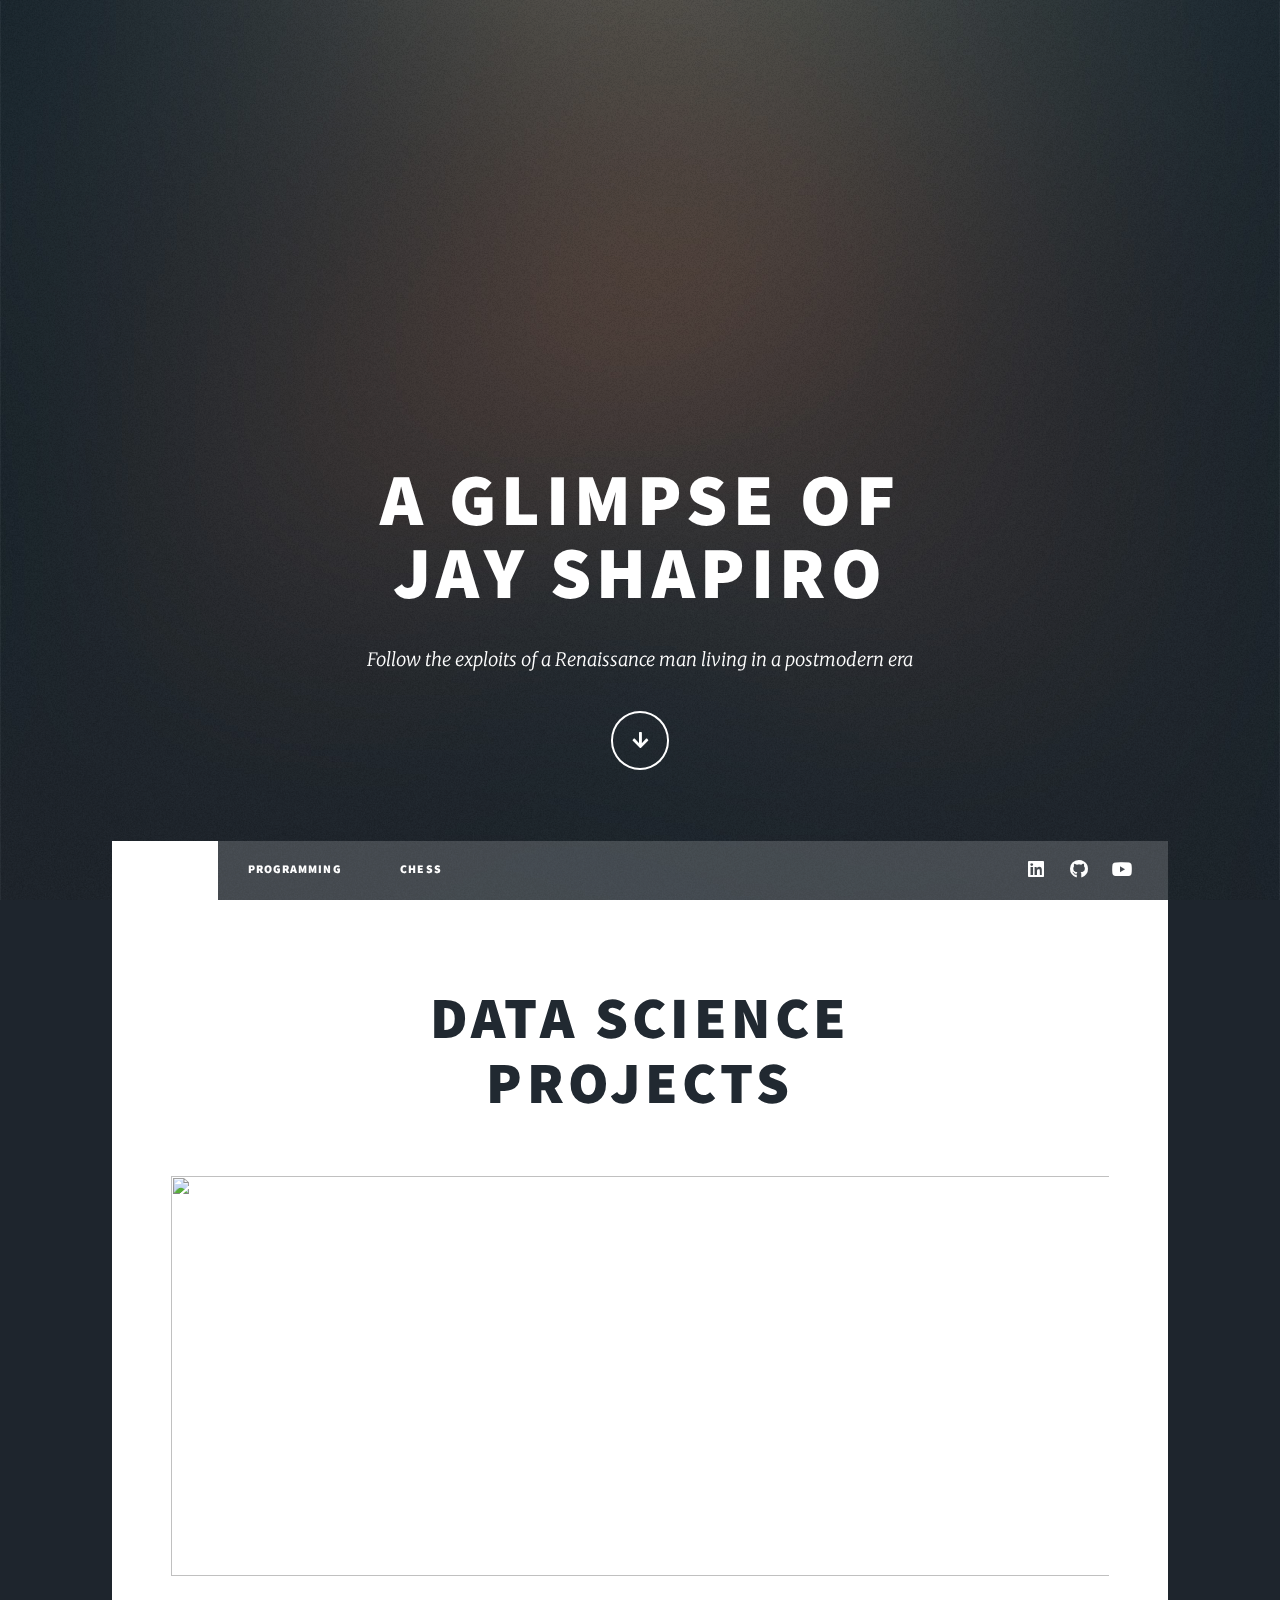
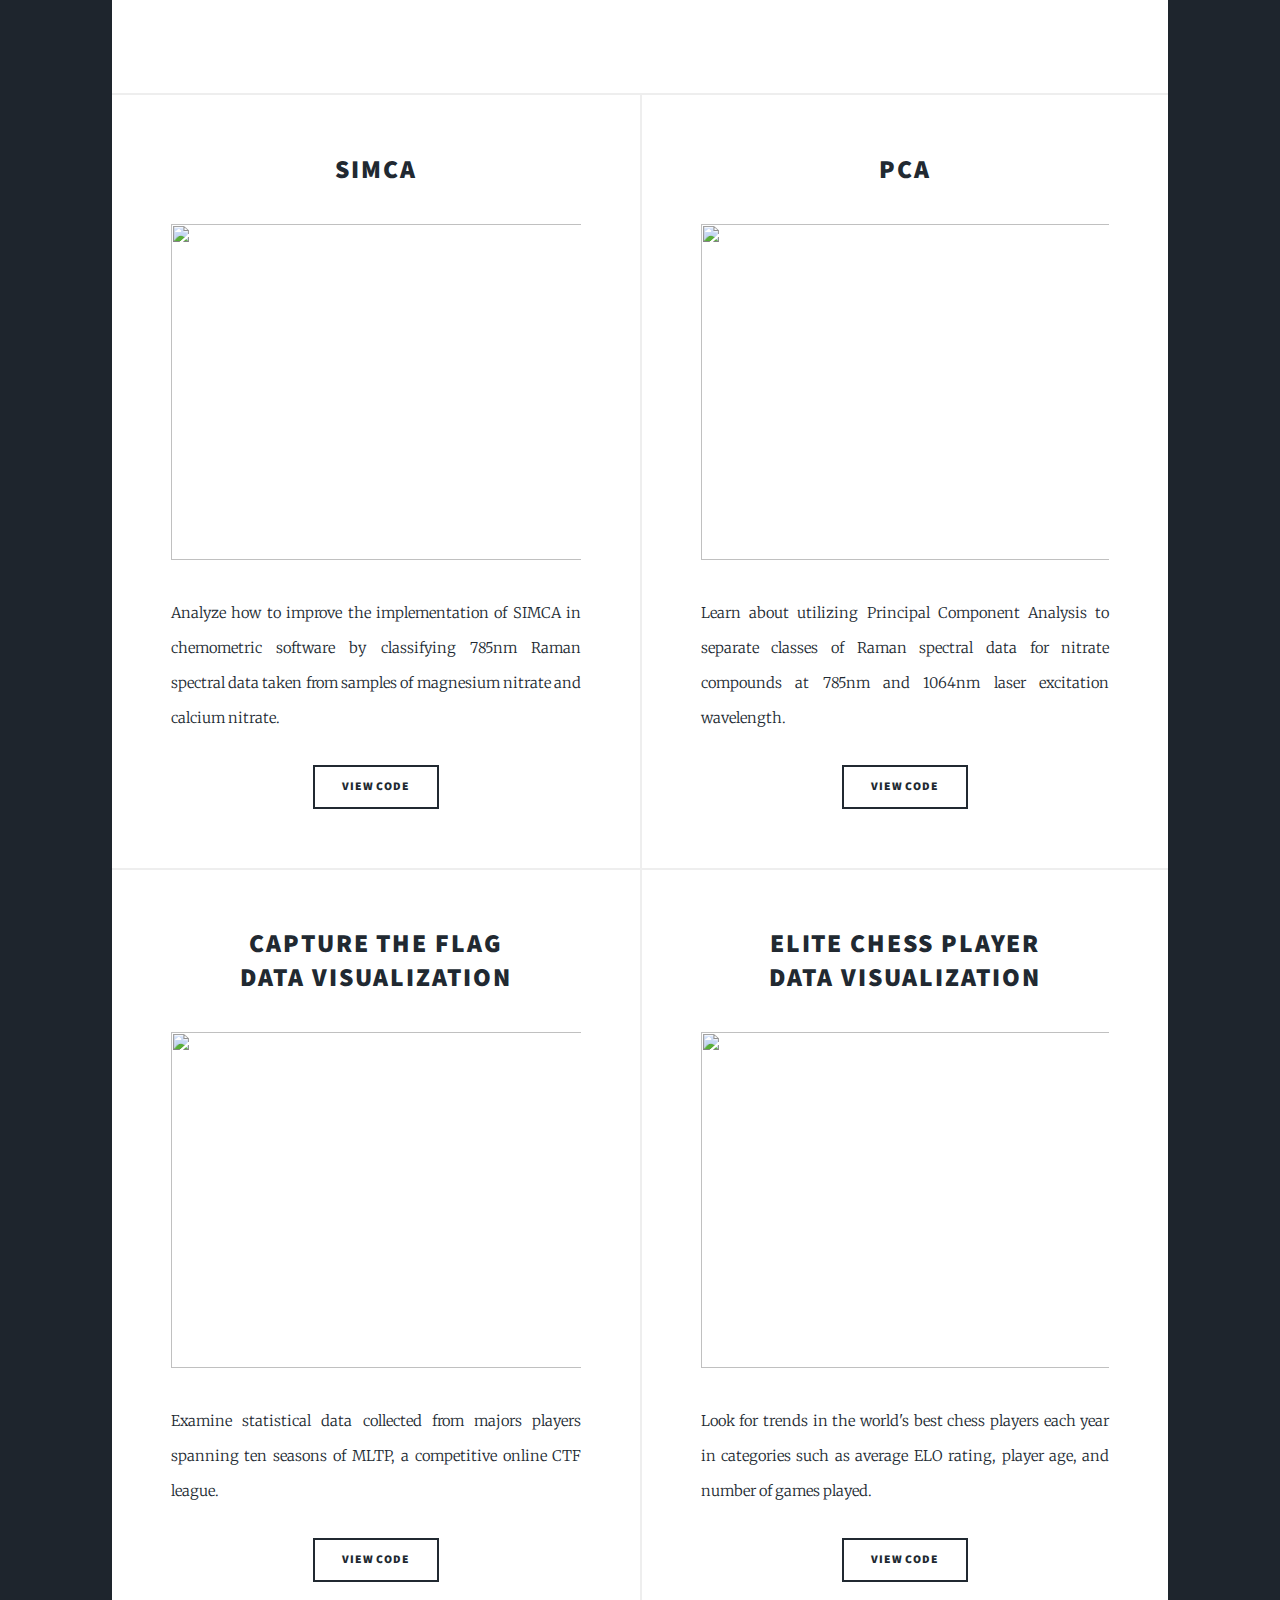
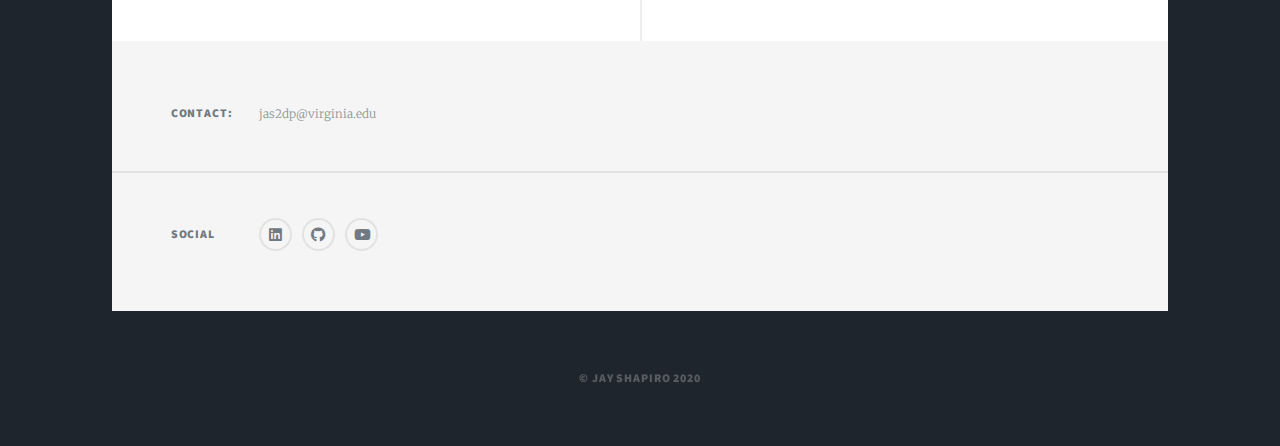
==== index.html @ 280329b9 "Add files via upload" ====
<!DOCTYPE HTML>
<html>
	<head>
		<title>Jay's Data Science</title>
		<meta charset="utf-8" />
		<meta name="viewport" content="width=device-width, initial-scale=1, user-scalable=no" />
		<link rel="stylesheet" href="assets/css/main.css" />
		<noscript><link rel="stylesheet" href="assets/css/noscript.css" /></noscript>
	</head>
	<body class="is-preload">

		<!-- Wrapper -->
			<div id="wrapper" class="fade-in">

				<!-- Intro -->
					<div id="intro">
						<h1>A Glimpse of<br />
						Jay Shapiro</h1>
						<p>Follow the exploits of a Renaissance man living in a postmodern era</p>
						<ul class="actions">
							<li><a href="#header" class="button icon solid solo fa-arrow-down scrolly">Continue</a></li>
						</ul>
					</div>

				<!-- Header -->
					<header id="header">
						<a href="https://en.wikipedia.org/wiki/Inveniam_viam" class="logo"><span>Aut viam inveniam aut faciam tibi</span></a>
					</header>

				<!-- Nav -->
					<nav id="nav">
						<ul class="links">
							<li class="active">Data Science<a href="index.html"></a></li>
							<li><a href="generic.html">Programming</a></li>
							<li><a href="elements.html">Chess</a></li>
							<!--<li><a href="#">TagPro</a></li>-->
						</ul>
						<ul class="icons">
							<li><a href="https://www.linkedin.com/in/jay-shapiro-802165107/" class="icon brands fa-linkedin"><span class="label">Twitter</span></a></li>
							<li><a href="https://github.com/OneCalledSyn" class="icon brands fa-github"><span class="label">GitHub</span></a></li>
							<li><a href="https://www.youtube.com/channel/UCR24XehZzY1zhoxZyuTIaIw/" class="icon brands fa-youtube"><span class="label">YouTube</span></a></li>
						</ul>
					</nav>

				<!-- Main -->
					<div id="main">

						<!-- Featured Post -->
							<article class="post featured">
								<header class="major">
									<h2><a>Data Science<br />
									Projects</a></h2>
								</header>
								<a class="image main"><img src="https://www.simplilearn.com/ice9/free_resources_article_thumb/Convolutional_Neural_Network_Tutorial.jpg" alt="", style="width:1300px;height:400px;"/></a>
							</article>

						<!-- Posts -->
							<section class="posts">
								<article>
									<header>
										
										<h2><a href="https://rpubs.com/OneCalledSyn/565739">SIMCA</a></h2>
									</header>
									<a href="https://rpubs.com/OneCalledSyn/565739" class="image fit"><img src="https://images.slideplayer.com/11/3246712/slides/slide_4.jpg" alt="", style="width:600px;height:336px;" /></a>
									<p>Analyze how to improve the implementation of SIMCA in chemometric software by classifying 785nm Raman spectral data taken from samples of magnesium nitrate and calcium nitrate.</p>
									<ul class="actions special">
										<li><a href="https://github.com/OneCalledSyn/SIMCA-for-Raman-Spectra/blob/master/Nitrate_SIMCA/Nitrate%20SIMCA.Rmd" class="button">View code</a></li>
									</ul>
								</article>
								<article>
									<header>
										
										<h2><a href="https://rpubs.com/OneCalledSyn/564738">PCA</a></h2>
									</header>
									<a href="https://rpubs.com/OneCalledSyn/564738" class="image fit"><img src="https://kindsonthegenius.com/blog/wp-content/uploads/2018/11/Principal-2BComponents-2BAnalysis-2BTutorial.jpg" alt="", style="width:600px;height:336px;" /></a>
									<p>Learn about utilizing Principal Component Analysis to separate classes of Raman spectral data for nitrate compounds at 785nm and 1064nm laser excitation wavelength.</p>
									<ul class="actions special">
										<li><a href="https://github.com/OneCalledSyn/Handheld-Raman-Nitrate-Investigation/blob/master/Reports/Nitrate%20Investigation%20Public.Rmd" class="button">View Code</a></li>
									</ul>
								</article>
								<article>
									<header>
										
										<h2><a href="https://rpubs.com/OneCalledSyn/569750">Capture the Flag<br />
										Data Visualization</a></h2>
									</header>
									<a href="https://rpubs.com/OneCalledSyn/569750" class="image fit"><img src="https://www.tagproleague.com/assets/img/mltp_logo_crop.png" alt="", style="width:600px;height:336px;" /></a>
									<p>Examine statistical data collected from majors players spanning ten seasons of MLTP, a competitive online CTF league.</p>
									<ul class="actions special">
										<li><a href="https://github.com/OneCalledSyn/Tagpro-Research/blob/master/Code/MLTP%20Through%20the%20Ages.Rmd" class="button">View Code</a></li>
									</ul>
								</article>
								<article>
									<header>
										
										<h2><a href="https://rpubs.com/OneCalledSyn/588876">Elite Chess Player<br />
										Data Visualization</a></h2>
									</header>
									<a href="https://rpubs.com/OneCalledSyn/588876" class="image fit"><img src="https://img2.freepng.es/20180610/irw/kisspng-43rd-chess-olympiad-fide-world-chess-championship-united-states-chess-federation-5b1daf5b86f172.1492882115286720915527.jpg" alt="", style="width:600px;height:336px;" /></a>
									<p>Look for trends in the world's best chess players each year in categories such as average ELO rating, player age, and number of games played.</p>
									<ul class="actions special">
										<li><a href="https://github.com/OneCalledSyn/FIDE-chess-ratings/blob/master/Code/Top_25_FIDE.Rmd" class="button">View Code</a></li>
									</ul>
								</article>
							</section>
					</div>

				<!-- Footer -->
					<footer id="footer">
						<section class="split contact">
							<section>
								<h3>Contact:</h3>
								<p>jas2dp@virginia.edu</p>
							</section>
							<section>
								<h3>Social</h3>
								<ul class="icons alt">
									<li><a href="https://www.linkedin.com/in/jay-shapiro-802165107/" class="icon brands alt fa-linkedin"><span class="label">Linkedin</span></a></li>
									<li><a href="http://www.github.com/OneCalledSyn" class="icon brands alt fa-github"><span class="label">GitHub</span></a></li>
									<li><a href="https://www.youtube.com/channel/UCR24XehZzY1zhoxZyuTIaIw/" class="icon brands alt fa-youtube"><span class="label">YouTube</span></a></li>
								</ul>
							</section>
						</section>
					</footer>

				<!-- Copyright -->
					<div id="copyright">
						<ul>&copy; Jay Shapiro 2020</ul>
					</div>

			</div>

		<!-- Scripts -->
			<script src="assets/js/jquery.min.js"></script>
			<script src="assets/js/jquery.scrollex.min.js"></script>
			<script src="assets/js/jquery.scrolly.min.js"></script>
			<script src="assets/js/browser.min.js"></script>
			<script src="assets/js/breakpoints.min.js"></script>
			<script src="assets/js/util.js"></script>
			<script src="assets/js/main.js"></script>

	</body>
</html>
---- assets/css/main.css ----
@import url(fontawesome-all.min.css);
@import url("https://fonts.googleapis.com/css?family=Merriweather:300,700,300italic,700italic|Source+Sans+Pro:900");

/*
	Massively by HTML5 UP
	html5up.net | @ajlkn
	Free for personal and commercial use under the CCA 3.0 license (html5up.net/license)
*/

html, body, div, span, applet, object,
iframe, h1, h2, h3, h4, h5, h6, p, blockquote,
pre, a, abbr, acronym, address, big, cite,
code, del, dfn, em, img, ins, kbd, q, s, samp,
small, strike, strong, sub, sup, tt, var, b,
u, i, center, dl, dt, dd, ol, ul, li, fieldset,
form, label, legend, table, caption, tbody,
tfoot, thead, tr, th, td, article, aside,
canvas, details, embed, figure, figcaption,
footer, header, hgroup, menu, nav, output, ruby,
section, summary, time, mark, audio, video {
	margin: 0;
	padding: 0;
	border: 0;
	font-size: 100%;
	font: inherit;
	vertical-align: baseline;}

article, aside, details, figcaption, figure,
footer, header, hgroup, menu, nav, section {
	display: block;}

body {
	line-height: 1;
}

ol, ul {
	list-style: none;
}

blockquote, q {
	quotes: none;
}

	blockquote:before, blockquote:after, q:before, q:after {
		content: '';
		content: none;
	}

table {
	border-collapse: collapse;
	border-spacing: 0;
}

body {
	-webkit-text-size-adjust: none;
}

mark {
	background-color: transparent;
	color: inherit;
}

input::-moz-focus-inner {
	border: 0;
	padding: 0;
}

input, select, textarea {
	-moz-appearance: none;
	-webkit-appearance: none;
	-ms-appearance: none;
	appearance: none;
}

/* Basic */

	@-ms-viewport {
		width: device-width;
	}

	body {
		-ms-overflow-style: scrollbar;
	}

	@media screen and (max-width: 480px) {

		html, body {
			min-width: 320px;
		}

	}

	html {
		box-sizing: border-box;
	}

	*, *:before, *:after {
		box-sizing: inherit;
	}

	body {
		background-color: #1e252d;
	}

		body.is-preload *, body.is-preload *:before, body.is-preload *:after {
			-moz-animation: none !important;
			-webkit-animation: none !important;
			-ms-animation: none !important;
			animation: none !important;
			-moz-transition: none !important;
			-webkit-transition: none !important;
			-ms-transition: none !important;
			transition: none !important;
		}

/* Type */

	html {
		font-size: 16pt;
	}

		@media screen and (max-width: 1680px) {

			html {
				font-size: 12pt;
			}

		}

		@media screen and (max-width: 1280px) {

			html {
				font-size: 11pt;
			}

		}

		@media screen and (max-width: 360px) {

			html {
				font-size: 10pt;
			}

		}

	body {
		color: #212931;
	}

	body, input, select, textarea {
		font-family: "Merriweather", Georgia, serif;
		font-weight: 300;
		font-size: 1rem;
		line-height: 2.375;
	}

	a {
		-moz-transition: color 0.2s ease-in-out, background-color 0.2s ease-in-out, border-color 0.2s ease-in-out, box-shadow 0.2s ease-in-out;
		-webkit-transition: color 0.2s ease-in-out, background-color 0.2s ease-in-out, border-color 0.2s ease-in-out, box-shadow 0.2s ease-in-out;
		-ms-transition: color 0.2s ease-in-out, background-color 0.2s ease-in-out, border-color 0.2s ease-in-out, box-shadow 0.2s ease-in-out;
		transition: color 0.2s ease-in-out, background-color 0.2s ease-in-out, border-color 0.2s ease-in-out, box-shadow 0.2s ease-in-out;
		border-bottom: dotted 1px;
		text-decoration: none;
	}

		a:hover {
			border-bottom-color: transparent;
		}

	strong, b {
		font-weight: 600;
	}

	em, i {
		font-style: italic;
	}

	p {
		text-align: justify;
		margin: 0 0 2rem 0;
	}

	h1, h2, h3, h4, h5, h6 {
		font-family: "Source Sans Pro", Helvetica, sans-serif;
		font-weight: 900;
		line-height: 1.5;
		letter-spacing: 0.075em;
		text-transform: uppercase;
		margin: 0 0 1rem 0;
	}

		h1 a, h2 a, h3 a, h4 a, h5 a, h6 a {
			border-bottom: 0;
			color: inherit;
			text-decoration: none;
		}

	h1 {
		font-size: 4rem;
		line-height: 1.1;
		margin: 0 0 2rem 0;
	}

	h2 {
		font-size: 1.75rem;
		line-height: 1.3;
		margin: 0 0 1.5rem 0;
	}

	h3 {
		font-size: 1.25rem;
		margin: 0 0 1.5rem 0;
	}

	h4 {
		font-size: 1rem;
	}

	h5 {
		font-size: 0.9rem;
	}

	h6 {
		font-size: 0.8rem;
	}

	sub {
		font-size: 0.8rem;
		position: relative;
		top: 0.5rem;
	}

	sup {
		font-size: 0.8rem;
		position: relative;
		top: -0.5rem;
	}

	blockquote {
		border-left: solid 4px;
		font-style: italic;
		margin: 0 0 2rem 0;
		padding: 0.5rem 0 0.5rem 2rem;
	}

	code {
		border: solid 2px;
		font-family: "Courier New", monospace;
		font-size: 0.9rem;
		margin: 0 0.25rem;
		padding: 0.25rem 0.65rem;
	}

	pre {
		-webkit-overflow-scrolling: touch;
		font-family: "Courier New", monospace;
		font-size: 0.9rem;
		margin: 0 0 2rem 0;
	}

		pre code {
			display: block;
			line-height: 1.75;
			padding: 1rem 1.5rem;
			overflow-x: auto;
		}

	hr {
		border: 0;
		border-bottom: solid 2px;
		margin: 3rem 0;
	}

		hr.major {
			margin: 5rem 0;
		}

	.align-left {
		text-align: left;
	}

	.align-center {
		text-align: center;
	}

	.align-right {
		text-align: right;
	}

	input, select, textarea {
		color: #212931;
	}

	a {
		color: #212931;
		border-bottom-color: rgba(33, 41, 49, 0.5);
	}

		a:hover {
			border-bottom-color: transparent;
			color: #18bfef !important;
		}

	strong, b {
		color: #212931;
	}

	h1, h2, h3, h4, h5, h6 {
		color: #212931;
	}

	blockquote {
		border-left-color: #eeeeee;
	}

	code {
		background: rgba(220, 220, 220, 0.25);
		border-color: #eeeeee;
	}

	hr {
		border-bottom-color: #eeeeee;
	}

/* Row */

	.row {
		display: flex;
		flex-wrap: wrap;
		box-sizing: border-box;
		align-items: stretch;
	}

		.row > * {
			box-sizing: border-box;
		}

		.row.gtr-uniform > * > :last-child {
			margin-bottom: 0;
		}

		.row.aln-left {
			justify-content: flex-start;
		}

		.row.aln-center {
			justify-content: center;
		}

		.row.aln-right {
			justify-content: flex-end;
		}

		.row.aln-top {
			align-items: flex-start;
		}

		.row.aln-middle {
			align-items: center;
		}

		.row.aln-bottom {
			align-items: flex-end;
		}

		.row > .imp {
			order: -1;
		}

		.row > .col-1 {
			width: 8.33333%;
		}

		.row > .off-1 {
			margin-left: 8.33333%;
		}

		.row > .col-2 {
			width: 16.66667%;
		}

		.row > .off-2 {
			margin-left: 16.66667%;
		}

		.row > .col-3 {
			width: 25%;
		}

		.row > .off-3 {
			margin-left: 25%;
		}

		.row > .col-4 {
			width: 33.33333%;
		}

		.row > .off-4 {
			margin-left: 33.33333%;
		}

		.row > .col-5 {
			width: 41.66667%;
		}

		.row > .off-5 {
			margin-left: 41.66667%;
		}

		.row > .col-6 {
			width: 50%;
		}

		.row > .off-6 {
			margin-left: 50%;
		}

		.row > .col-7 {
			width: 58.33333%;
		}

		.row > .off-7 {
			margin-left: 58.33333%;
		}

		.row > .col-8 {
			width: 66.66667%;
		}

		.row > .off-8 {
			margin-left: 66.66667%;
		}

		.row > .col-9 {
			width: 75%;
		}

		.row > .off-9 {
			margin-left: 75%;
		}

		.row > .col-10 {
			width: 83.33333%;
		}

		.row > .off-10 {
			margin-left: 83.33333%;
		}

		.row > .col-11 {
			width: 91.66667%;
		}

		.row > .off-11 {
			margin-left: 91.66667%;
		}

		.row > .col-12 {
			width: 100%;
		}

		.row > .off-12 {
			margin-left: 100%;
		}

		.row.gtr-0 {
			margin-top: 0;
			margin-left: 0rem;
		}

			.row.gtr-0 > * {
				padding: 0 0 0 0rem;
			}

			.row.gtr-0.gtr-uniform {
				margin-top: 0rem;
			}

				.row.gtr-0.gtr-uniform > * {
					padding-top: 0rem;
				}

		.row.gtr-25 {
			margin-top: 0;
			margin-left: -0.375rem;
		}

			.row.gtr-25 > * {
				padding: 0 0 0 0.375rem;
			}

			.row.gtr-25.gtr-uniform {
				margin-top: -0.375rem;
			}

				.row.gtr-25.gtr-uniform > * {
					padding-top: 0.375rem;
				}

		.row.gtr-50 {
			margin-top: 0;
			margin-left: -0.75rem;
		}

			.row.gtr-50 > * {
				padding: 0 0 0 0.75rem;
			}

			.row.gtr-50.gtr-uniform {
				margin-top: -0.75rem;
			}

				.row.gtr-50.gtr-uniform > * {
					padding-top: 0.75rem;
				}

		.row {
			margin-top: 0;
			margin-left: -1.5rem;
		}

			.row > * {
				padding: 0 0 0 1.5rem;
			}

			.row.gtr-uniform {
				margin-top: -1.5rem;
			}

				.row.gtr-uniform > * {
					padding-top: 1.5rem;
				}

		.row.gtr-150 {
			margin-top: 0;
			margin-left: -2.25rem;
		}

			.row.gtr-150 > * {
				padding: 0 0 0 2.25rem;
			}

			.row.gtr-150.gtr-uniform {
				margin-top: -2.25rem;
			}

				.row.gtr-150.gtr-uniform > * {
					padding-top: 2.25rem;
				}

		.row.gtr-200 {
			margin-top: 0;
			margin-left: -3rem;
		}

			.row.gtr-200 > * {
				padding: 0 0 0 3rem;
			}

			.row.gtr-200.gtr-uniform {
				margin-top: -3rem;
			}

				.row.gtr-200.gtr-uniform > * {
					padding-top: 3rem;
				}

		@media screen and (max-width: 1680px) {

			.row {
				display: flex;
				flex-wrap: wrap;
				box-sizing: border-box;
				align-items: stretch;
			}

				.row > * {
					box-sizing: border-box;
				}

				.row.gtr-uniform > * > :last-child {
					margin-bottom: 0;
				}

				.row.aln-left {
					justify-content: flex-start;
				}

				.row.aln-center {
					justify-content: center;
				}

				.row.aln-right {
					justify-content: flex-end;
				}

				.row.aln-top {
					align-items: flex-start;
				}

				.row.aln-middle {
					align-items: center;
				}

				.row.aln-bottom {
					align-items: flex-end;
				}

				.row > .imp-xlarge {
					order: -1;
				}

				.row > .col-1-xlarge {
					width: 8.33333%;
				}

				.row > .off-1-xlarge {
					margin-left: 8.33333%;
				}

				.row > .col-2-xlarge {
					width: 16.66667%;
				}

				.row > .off-2-xlarge {
					margin-left: 16.66667%;
				}

				.row > .col-3-xlarge {
					width: 25%;
				}

				.row > .off-3-xlarge {
					margin-left: 25%;
				}

				.row > .col-4-xlarge {
					width: 33.33333%;
				}

				.row > .off-4-xlarge {
					margin-left: 33.33333%;
				}

				.row > .col-5-xlarge {
					width: 41.66667%;
				}

				.row > .off-5-xlarge {
					margin-left: 41.66667%;
				}

				.row > .col-6-xlarge {
					width: 50%;
				}

				.row > .off-6-xlarge {
					margin-left: 50%;
				}

				.row > .col-7-xlarge {
					width: 58.33333%;
				}

				.row > .off-7-xlarge {
					margin-left: 58.33333%;
				}

				.row > .col-8-xlarge {
					width: 66.66667%;
				}

				.row > .off-8-xlarge {
					margin-left: 66.66667%;
				}

				.row > .col-9-xlarge {
					width: 75%;
				}

				.row > .off-9-xlarge {
					margin-left: 75%;
				}

				.row > .col-10-xlarge {
					width: 83.33333%;
				}

				.row > .off-10-xlarge {
					margin-left: 83.33333%;
				}

				.row > .col-11-xlarge {
					width: 91.66667%;
				}

				.row > .off-11-xlarge {
					margin-left: 91.66667%;
				}

				.row > .col-12-xlarge {
					width: 100%;
				}

				.row > .off-12-xlarge {
					margin-left: 100%;
				}

				.row.gtr-0 {
					margin-top: 0;
					margin-left: 0rem;
				}

					.row.gtr-0 > * {
						padding: 0 0 0 0rem;
					}

					.row.gtr-0.gtr-uniform {
						margin-top: 0rem;
					}

						.row.gtr-0.gtr-uniform > * {
							padding-top: 0rem;
						}

				.row.gtr-25 {
					margin-top: 0;
					margin-left: -0.375rem;
				}

					.row.gtr-25 > * {
						padding: 0 0 0 0.375rem;
					}

					.row.gtr-25.gtr-uniform {
						margin-top: -0.375rem;
					}

						.row.gtr-25.gtr-uniform > * {
							padding-top: 0.375rem;
						}

				.row.gtr-50 {
					margin-top: 0;
					margin-left: -0.75rem;
				}

					.row.gtr-50 > * {
						padding: 0 0 0 0.75rem;
					}

					.row.gtr-50.gtr-uniform {
						margin-top: -0.75rem;
					}

						.row.gtr-50.gtr-uniform > * {
							padding-top: 0.75rem;
						}

				.row {
					margin-top: 0;
					margin-left: -1.5rem;
				}

					.row > * {
						padding: 0 0 0 1.5rem;
					}

					.row.gtr-uniform {
						margin-top: -1.5rem;
					}

						.row.gtr-uniform > * {
							padding-top: 1.5rem;
						}

				.row.gtr-150 {
					margin-top: 0;
					margin-left: -2.25rem;
				}

					.row.gtr-150 > * {
						padding: 0 0 0 2.25rem;
					}

					.row.gtr-150.gtr-uniform {
						margin-top: -2.25rem;
					}

						.row.gtr-150.gtr-uniform > * {
							padding-top: 2.25rem;
						}

				.row.gtr-200 {
					margin-top: 0;
					margin-left: -3rem;
				}

					.row.gtr-200 > * {
						padding: 0 0 0 3rem;
					}

					.row.gtr-200.gtr-uniform {
						margin-top: -3rem;
					}

						.row.gtr-200.gtr-uniform > * {
							padding-top: 3rem;
						}

		}

		@media screen and (max-width: 1280px) {

			.row {
				display: flex;
				flex-wrap: wrap;
				box-sizing: border-box;
				align-items: stretch;
			}

				.row > * {
					box-sizing: border-box;
				}

				.row.gtr-uniform > * > :last-child {
					margin-bottom: 0;
				}

				.row.aln-left {
					justify-content: flex-start;
				}

				.row.aln-center {
					justify-content: center;
				}

				.row.aln-right {
					justify-content: flex-end;
				}

				.row.aln-top {
					align-items: flex-start;
				}

				.row.aln-middle {
					align-items: center;
				}

				.row.aln-bottom {
					align-items: flex-end;
				}

				.row > .imp-large {
					order: -1;
				}

				.row > .col-1-large {
					width: 8.33333%;
				}

				.row > .off-1-large {
					margin-left: 8.33333%;
				}

				.row > .col-2-large {
					width: 16.66667%;
				}

				.row > .off-2-large {
					margin-left: 16.66667%;
				}

				.row > .col-3-large {
					width: 25%;
				}

				.row > .off-3-large {
					margin-left: 25%;
				}

				.row > .col-4-large {
					width: 33.33333%;
				}

				.row > .off-4-large {
					margin-left: 33.33333%;
				}

				.row > .col-5-large {
					width: 41.66667%;
				}

				.row > .off-5-large {
					margin-left: 41.66667%;
				}

				.row > .col-6-large {
					width: 50%;
				}

				.row > .off-6-large {
					margin-left: 50%;
				}

				.row > .col-7-large {
					width: 58.33333%;
				}

				.row > .off-7-large {
					margin-left: 58.33333%;
				}

				.row > .col-8-large {
					width: 66.66667%;
				}

				.row > .off-8-large {
					margin-left: 66.66667%;
				}

				.row > .col-9-large {
					width: 75%;
				}

				.row > .off-9-large {
					margin-left: 75%;
				}

				.row > .col-10-large {
					width: 83.33333%;
				}

				.row > .off-10-large {
					margin-left: 83.33333%;
				}

				.row > .col-11-large {
					width: 91.66667%;
				}

				.row > .off-11-large {
					margin-left: 91.66667%;
				}

				.row > .col-12-large {
					width: 100%;
				}

				.row > .off-12-large {
					margin-left: 100%;
				}

				.row.gtr-0 {
					margin-top: 0;
					margin-left: 0rem;
				}

					.row.gtr-0 > * {
						padding: 0 0 0 0rem;
					}

					.row.gtr-0.gtr-uniform {
						margin-top: 0rem;
					}

						.row.gtr-0.gtr-uniform > * {
							padding-top: 0rem;
						}

				.row.gtr-25 {
					margin-top: 0;
					margin-left: -0.375rem;
				}

					.row.gtr-25 > * {
						padding: 0 0 0 0.375rem;
					}

					.row.gtr-25.gtr-uniform {
						margin-top: -0.375rem;
					}

						.row.gtr-25.gtr-uniform > * {
							padding-top: 0.375rem;
						}

				.row.gtr-50 {
					margin-top: 0;
					margin-left: -0.75rem;
				}

					.row.gtr-50 > * {
						padding: 0 0 0 0.75rem;
					}

					.row.gtr-50.gtr-uniform {
						margin-top: -0.75rem;
					}

						.row.gtr-50.gtr-uniform > * {
							padding-top: 0.75rem;
						}

				.row {
					margin-top: 0;
					margin-left: -1.5rem;
				}

					.row > * {
						padding: 0 0 0 1.5rem;
					}

					.row.gtr-uniform {
						margin-top: -1.5rem;
					}

						.row.gtr-uniform > * {
							padding-top: 1.5rem;
						}

				.row.gtr-150 {
					margin-top: 0;
					margin-left: -2.25rem;
				}

					.row.gtr-150 > * {
						padding: 0 0 0 2.25rem;
					}

					.row.gtr-150.gtr-uniform {
						margin-top: -2.25rem;
					}

						.row.gtr-150.gtr-uniform > * {
							padding-top: 2.25rem;
						}

				.row.gtr-200 {
					margin-top: 0;
					margin-left: -3rem;
				}

					.row.gtr-200 > * {
						padding: 0 0 0 3rem;
					}

					.row.gtr-200.gtr-uniform {
						margin-top: -3rem;
					}

						.row.gtr-200.gtr-uniform > * {
							padding-top: 3rem;
						}

		}

		@media screen and (max-width: 980px) {

			.row {
				display: flex;
				flex-wrap: wrap;
				box-sizing: border-box;
				align-items: stretch;
			}

				.row > * {
					box-sizing: border-box;
				}

				.row.gtr-uniform > * > :last-child {
					margin-bottom: 0;
				}

				.row.aln-left {
					justify-content: flex-start;
				}

				.row.aln-center {
					justify-content: center;
				}

				.row.aln-right {
					justify-content: flex-end;
				}

				.row.aln-top {
					align-items: flex-start;
				}

				.row.aln-middle {
					align-items: center;
				}

				.row.aln-bottom {
					align-items: flex-end;
				}

				.row > .imp-medium {
					order: -1;
				}

				.row > .col-1-medium {
					width: 8.33333%;
				}

				.row > .off-1-medium {
					margin-left: 8.33333%;
				}

				.row > .col-2-medium {
					width: 16.66667%;
				}

				.row > .off-2-medium {
					margin-left: 16.66667%;
				}

				.row > .col-3-medium {
					width: 25%;
				}

				.row > .off-3-medium {
					margin-left: 25%;
				}

				.row > .col-4-medium {
					width: 33.33333%;
				}

				.row > .off-4-medium {
					margin-left: 33.33333%;
				}

				.row > .col-5-medium {
					width: 41.66667%;
				}

				.row > .off-5-medium {
					margin-left: 41.66667%;
				}

				.row > .col-6-medium {
					width: 50%;
				}

				.row > .off-6-medium {
					margin-left: 50%;
				}

				.row > .col-7-medium {
					width: 58.33333%;
				}

				.row > .off-7-medium {
					margin-left: 58.33333%;
				}

				.row > .col-8-medium {
					width: 66.66667%;
				}

				.row > .off-8-medium {
					margin-left: 66.66667%;
				}

				.row > .col-9-medium {
					width: 75%;
				}

				.row > .off-9-medium {
					margin-left: 75%;
				}

				.row > .col-10-medium {
					width: 83.33333%;
				}

				.row > .off-10-medium {
					margin-left: 83.33333%;
				}

				.row > .col-11-medium {
					width: 91.66667%;
				}

				.row > .off-11-medium {
					margin-left: 91.66667%;
				}

				.row > .col-12-medium {
					width: 100%;
				}

				.row > .off-12-medium {
					margin-left: 100%;
				}

				.row.gtr-0 {
					margin-top: 0;
					margin-left: 0rem;
				}

					.row.gtr-0 > * {
						padding: 0 0 0 0rem;
					}

					.row.gtr-0.gtr-uniform {
						margin-top: 0rem;
					}

						.row.gtr-0.gtr-uniform > * {
							padding-top: 0rem;
						}

				.row.gtr-25 {
					margin-top: 0;
					margin-left: -0.375rem;
				}

					.row.gtr-25 > * {
						padding: 0 0 0 0.375rem;
					}

					.row.gtr-25.gtr-uniform {
						margin-top: -0.375rem;
					}

						.row.gtr-25.gtr-uniform > * {
							padding-top: 0.375rem;
						}

				.row.gtr-50 {
					margin-top: 0;
					margin-left: -0.75rem;
				}

					.row.gtr-50 > * {
						padding: 0 0 0 0.75rem;
					}

					.row.gtr-50.gtr-uniform {
						margin-top: -0.75rem;
					}

						.row.gtr-50.gtr-uniform > * {
							padding-top: 0.75rem;
						}

				.row {
					margin-top: 0;
					margin-left: -1.5rem;
				}

					.row > * {
						padding: 0 0 0 1.5rem;
					}

					.row.gtr-uniform {
						margin-top: -1.5rem;
					}

						.row.gtr-uniform > * {
							padding-top: 1.5rem;
						}

				.row.gtr-150 {
					margin-top: 0;
					margin-left: -2.25rem;
				}

					.row.gtr-150 > * {
						padding: 0 0 0 2.25rem;
					}

					.row.gtr-150.gtr-uniform {
						margin-top: -2.25rem;
					}

						.row.gtr-150.gtr-uniform > * {
							padding-top: 2.25rem;
						}

				.row.gtr-200 {
					margin-top: 0;
					margin-left: -3rem;
				}

					.row.gtr-200 > * {
						padding: 0 0 0 3rem;
					}

					.row.gtr-200.gtr-uniform {
						margin-top: -3rem;
					}

						.row.gtr-200.gtr-uniform > * {
							padding-top: 3rem;
						}

		}

		@media screen and (max-width: 736px) {

			.row {
				display: flex;
				flex-wrap: wrap;
				box-sizing: border-box;
				align-items: stretch;
			}

				.row > * {
					box-sizing: border-box;
				}

				.row.gtr-uniform > * > :last-child {
					margin-bottom: 0;
				}

				.row.aln-left {
					justify-content: flex-start;
				}

				.row.aln-center {
					justify-content: center;
				}

				.row.aln-right {
					justify-content: flex-end;
				}

				.row.aln-top {
					align-items: flex-start;
				}

				.row.aln-middle {
					align-items: center;
				}

				.row.aln-bottom {
					align-items: flex-end;
				}

				.row > .imp-small {
					order: -1;
				}

				.row > .col-1-small {
					width: 8.33333%;
				}

				.row > .off-1-small {
					margin-left: 8.33333%;
				}

				.row > .col-2-small {
					width: 16.66667%;
				}

				.row > .off-2-small {
					margin-left: 16.66667%;
				}

				.row > .col-3-small {
					width: 25%;
				}

				.row > .off-3-small {
					margin-left: 25%;
				}

				.row > .col-4-small {
					width: 33.33333%;
				}

				.row > .off-4-small {
					margin-left: 33.33333%;
				}

				.row > .col-5-small {
					width: 41.66667%;
				}

				.row > .off-5-small {
					margin-left: 41.66667%;
				}

				.row > .col-6-small {
					width: 50%;
				}

				.row > .off-6-small {
					margin-left: 50%;
				}

				.row > .col-7-small {
					width: 58.33333%;
				}

				.row > .off-7-small {
					margin-left: 58.33333%;
				}

				.row > .col-8-small {
					width: 66.66667%;
				}

				.row > .off-8-small {
					margin-left: 66.66667%;
				}

				.row > .col-9-small {
					width: 75%;
				}

				.row > .off-9-small {
					margin-left: 75%;
				}

				.row > .col-10-small {
					width: 83.33333%;
				}

				.row > .off-10-small {
					margin-left: 83.33333%;
				}

				.row > .col-11-small {
					width: 91.66667%;
				}

				.row > .off-11-small {
					margin-left: 91.66667%;
				}

				.row > .col-12-small {
					width: 100%;
				}

				.row > .off-12-small {
					margin-left: 100%;
				}

				.row.gtr-0 {
					margin-top: 0;
					margin-left: 0rem;
				}

					.row.gtr-0 > * {
						padding: 0 0 0 0rem;
					}

					.row.gtr-0.gtr-uniform {
						margin-top: 0rem;
					}

						.row.gtr-0.gtr-uniform > * {
							padding-top: 0rem;
						}

				.row.gtr-25 {
					margin-top: 0;
					margin-left: -0.375rem;
				}

					.row.gtr-25 > * {
						padding: 0 0 0 0.375rem;
					}

					.row.gtr-25.gtr-uniform {
						margin-top: -0.375rem;
					}

						.row.gtr-25.gtr-uniform > * {
							padding-top: 0.375rem;
						}

				.row.gtr-50 {
					margin-top: 0;
					margin-left: -0.75rem;
				}

					.row.gtr-50 > * {
						padding: 0 0 0 0.75rem;
					}

					.row.gtr-50.gtr-uniform {
						margin-top: -0.75rem;
					}

						.row.gtr-50.gtr-uniform > * {
							padding-top: 0.75rem;
						}

				.row {
					margin-top: 0;
					margin-left: -1.5rem;
				}

					.row > * {
						padding: 0 0 0 1.5rem;
					}

					.row.gtr-uniform {
						margin-top: -1.5rem;
					}

						.row.gtr-uniform > * {
							padding-top: 1.5rem;
						}

				.row.gtr-150 {
					margin-top: 0;
					margin-left: -2.25rem;
				}

					.row.gtr-150 > * {
						padding: 0 0 0 2.25rem;
					}

					.row.gtr-150.gtr-uniform {
						margin-top: -2.25rem;
					}

						.row.gtr-150.gtr-uniform > * {
							padding-top: 2.25rem;
						}

				.row.gtr-200 {
					margin-top: 0;
					margin-left: -3rem;
				}

					.row.gtr-200 > * {
						padding: 0 0 0 3rem;
					}

					.row.gtr-200.gtr-uniform {
						margin-top: -3rem;
					}

						.row.gtr-200.gtr-uniform > * {
							padding-top: 3rem;
						}

		}

		@media screen and (max-width: 480px) {

			.row {
				display: flex;
				flex-wrap: wrap;
				box-sizing: border-box;
				align-items: stretch;
			}

				.row > * {
					box-sizing: border-box;
				}

				.row.gtr-uniform > * > :last-child {
					margin-bottom: 0;
				}

				.row.aln-left {
					justify-content: flex-start;
				}

				.row.aln-center {
					justify-content: center;
				}

				.row.aln-right {
					justify-content: flex-end;
				}

				.row.aln-top {
					align-items: flex-start;
				}

				.row.aln-middle {
					align-items: center;
				}

				.row.aln-bottom {
					align-items: flex-end;
				}

				.row > .imp-xsmall {
					order: -1;
				}

				.row > .col-1-xsmall {
					width: 8.33333%;
				}

				.row > .off-1-xsmall {
					margin-left: 8.33333%;
				}

				.row > .col-2-xsmall {
					width: 16.66667%;
				}

				.row > .off-2-xsmall {
					margin-left: 16.66667%;
				}

				.row > .col-3-xsmall {
					width: 25%;
				}

				.row > .off-3-xsmall {
					margin-left: 25%;
				}

				.row > .col-4-xsmall {
					width: 33.33333%;
				}

				.row > .off-4-xsmall {
					margin-left: 33.33333%;
				}

				.row > .col-5-xsmall {
					width: 41.66667%;
				}

				.row > .off-5-xsmall {
					margin-left: 41.66667%;
				}

				.row > .col-6-xsmall {
					width: 50%;
				}

				.row > .off-6-xsmall {
					margin-left: 50%;
				}

				.row > .col-7-xsmall {
					width: 58.33333%;
				}

				.row > .off-7-xsmall {
					margin-left: 58.33333%;
				}

				.row > .col-8-xsmall {
					width: 66.66667%;
				}

				.row > .off-8-xsmall {
					margin-left: 66.66667%;
				}

				.row > .col-9-xsmall {
					width: 75%;
				}

				.row > .off-9-xsmall {
					margin-left: 75%;
				}

				.row > .col-10-xsmall {
					width: 83.33333%;
				}

				.row > .off-10-xsmall {
					margin-left: 83.33333%;
				}

				.row > .col-11-xsmall {
					width: 91.66667%;
				}

				.row > .off-11-xsmall {
					margin-left: 91.66667%;
				}

				.row > .col-12-xsmall {
					width: 100%;
				}

				.row > .off-12-xsmall {
					margin-left: 100%;
				}

				.row.gtr-0 {
					margin-top: 0;
					margin-left: 0rem;
				}

					.row.gtr-0 > * {
						padding: 0 0 0 0rem;
					}

					.row.gtr-0.gtr-uniform {
						margin-top: 0rem;
					}

						.row.gtr-0.gtr-uniform > * {
							padding-top: 0rem;
						}

				.row.gtr-25 {
					margin-top: 0;
					margin-left: -0.375rem;
				}

					.row.gtr-25 > * {
						padding: 0 0 0 0.375rem;
					}

					.row.gtr-25.gtr-uniform {
						margin-top: -0.375rem;
					}

						.row.gtr-25.gtr-uniform > * {
							padding-top: 0.375rem;
						}

				.row.gtr-50 {
					margin-top: 0;
					margin-left: -0.75rem;
				}

					.row.gtr-50 > * {
						padding: 0 0 0 0.75rem;
					}

					.row.gtr-50.gtr-uniform {
						margin-top: -0.75rem;
					}

						.row.gtr-50.gtr-uniform > * {
							padding-top: 0.75rem;
						}

				.row {
					margin-top: 0;
					margin-left: -1.5rem;
				}

					.row > * {
						padding: 0 0 0 1.5rem;
					}

					.row.gtr-uniform {
						margin-top: -1.5rem;
					}

						.row.gtr-uniform > * {
							padding-top: 1.5rem;
						}

				.row.gtr-150 {
					margin-top: 0;
					margin-left: -2.25rem;
				}

					.row.gtr-150 > * {
						padding: 0 0 0 2.25rem;
					}

					.row.gtr-150.gtr-uniform {
						margin-top: -2.25rem;
					}

						.row.gtr-150.gtr-uniform > * {
							padding-top: 2.25rem;
						}

				.row.gtr-200 {
					margin-top: 0;
					margin-left: -3rem;
				}

					.row.gtr-200 > * {
						padding: 0 0 0 3rem;
					}

					.row.gtr-200.gtr-uniform {
						margin-top: -3rem;
					}

						.row.gtr-200.gtr-uniform > * {
							padding-top: 3rem;
						}

		}

		@media screen and (max-width: 360px) {

			.row {
				display: flex;
				flex-wrap: wrap;
				box-sizing: border-box;
				align-items: stretch;
			}

				.row > * {
					box-sizing: border-box;
				}

				.row.gtr-uniform > * > :last-child {
					margin-bottom: 0;
				}

				.row.aln-left {
					justify-content: flex-start;
				}

				.row.aln-center {
					justify-content: center;
				}

				.row.aln-right {
					justify-content: flex-end;
				}

				.row.aln-top {
					align-items: flex-start;
				}

				.row.aln-middle {
					align-items: center;
				}

				.row.aln-bottom {
					align-items: flex-end;
				}

				.row > .imp-xxsmall {
					order: -1;
				}

				.row > .col-1-xxsmall {
					width: 8.33333%;
				}

				.row > .off-1-xxsmall {
					margin-left: 8.33333%;
				}

				.row > .col-2-xxsmall {
					width: 16.66667%;
				}

				.row > .off-2-xxsmall {
					margin-left: 16.66667%;
				}

				.row > .col-3-xxsmall {
					width: 25%;
				}

				.row > .off-3-xxsmall {
					margin-left: 25%;
				}

				.row > .col-4-xxsmall {
					width: 33.33333%;
				}

				.row > .off-4-xxsmall {
					margin-left: 33.33333%;
				}

				.row > .col-5-xxsmall {
					width: 41.66667%;
				}

				.row > .off-5-xxsmall {
					margin-left: 41.66667%;
				}

				.row > .col-6-xxsmall {
					width: 50%;
				}

				.row > .off-6-xxsmall {
					margin-left: 50%;
				}

				.row > .col-7-xxsmall {
					width: 58.33333%;
				}

				.row > .off-7-xxsmall {
					margin-left: 58.33333%;
				}

				.row > .col-8-xxsmall {
					width: 66.66667%;
				}

				.row > .off-8-xxsmall {
					margin-left: 66.66667%;
				}

				.row > .col-9-xxsmall {
					width: 75%;
				}

				.row > .off-9-xxsmall {
					margin-left: 75%;
				}

				.row > .col-10-xxsmall {
					width: 83.33333%;
				}

				.row > .off-10-xxsmall {
					margin-left: 83.33333%;
				}

				.row > .col-11-xxsmall {
					width: 91.66667%;
				}

				.row > .off-11-xxsmall {
					margin-left: 91.66667%;
				}

				.row > .col-12-xxsmall {
					width: 100%;
				}

				.row > .off-12-xxsmall {
					margin-left: 100%;
				}

				.row.gtr-0 {
					margin-top: 0;
					margin-left: 0rem;
				}

					.row.gtr-0 > * {
						padding: 0 0 0 0rem;
					}

					.row.gtr-0.gtr-uniform {
						margin-top: 0rem;
					}

						.row.gtr-0.gtr-uniform > * {
							padding-top: 0rem;
						}

				.row.gtr-25 {
					margin-top: 0;
					margin-left: -0.375rem;
				}

					.row.gtr-25 > * {
						padding: 0 0 0 0.375rem;
					}

					.row.gtr-25.gtr-uniform {
						margin-top: -0.375rem;
					}

						.row.gtr-25.gtr-uniform > * {
							padding-top: 0.375rem;
						}

				.row.gtr-50 {
					margin-top: 0;
					margin-left: -0.75rem;
				}

					.row.gtr-50 > * {
						padding: 0 0 0 0.75rem;
					}

					.row.gtr-50.gtr-uniform {
						margin-top: -0.75rem;
					}

						.row.gtr-50.gtr-uniform > * {
							padding-top: 0.75rem;
						}

				.row {
					margin-top: 0;
					margin-left: -1.5rem;
				}

					.row > * {
						padding: 0 0 0 1.5rem;
					}

					.row.gtr-uniform {
						margin-top: -1.5rem;
					}

						.row.gtr-uniform > * {
							padding-top: 1.5rem;
						}

				.row.gtr-150 {
					margin-top: 0;
					margin-left: -2.25rem;
				}

					.row.gtr-150 > * {
						padding: 0 0 0 2.25rem;
					}

					.row.gtr-150.gtr-uniform {
						margin-top: -2.25rem;
					}

						.row.gtr-150.gtr-uniform > * {
							padding-top: 2.25rem;
						}

				.row.gtr-200 {
					margin-top: 0;
					margin-left: -3rem;
				}

					.row.gtr-200 > * {
						padding: 0 0 0 3rem;
					}

					.row.gtr-200.gtr-uniform {
						margin-top: -3rem;
					}

						.row.gtr-200.gtr-uniform > * {
							padding-top: 3rem;
						}

		}

/* Box */

	.box {
		border: solid 2px;
		margin-bottom: 2rem;
		padding: 1.5rem;
	}

		.box > :last-child,
		.box > :last-child > :last-child,
		.box > :last-child > :last-child > :last-child {
			margin-bottom: 0;
		}

		.box.alt {
			border: 0;
			border-radius: 0;
			padding: 0;
		}

	.box {
		border-color: #eeeeee;
	}

/* Button */

	input[type="submit"],
	input[type="reset"],
	input[type="button"],
	button,
	.button {
		-moz-appearance: none;
		-webkit-appearance: none;
		-ms-appearance: none;
		appearance: none;
		-moz-transition: background-color 0.2s ease-in-out, box-shadow 0.2s ease-in-out, color 0.2s ease-in-out;
		-webkit-transition: background-color 0.2s ease-in-out, box-shadow 0.2s ease-in-out, color 0.2s ease-in-out;
		-ms-transition: background-color 0.2s ease-in-out, box-shadow 0.2s ease-in-out, color 0.2s ease-in-out;
		transition: background-color 0.2s ease-in-out, box-shadow 0.2s ease-in-out, color 0.2s ease-in-out;
		border: 0;
		border-radius: 0;
		cursor: pointer;
		display: inline-block;
		font-family: "Source Sans Pro", Helvetica, sans-serif;
		font-size: 0.8rem;
		font-weight: 900;
		letter-spacing: 0.075em;
		height: 3rem;
		line-height: 3rem;
		padding: 0 2rem;
		text-align: center;
		text-decoration: none;
		text-transform: uppercase;
		white-space: nowrap;
	}

		input[type="submit"].icon:before,
		input[type="reset"].icon:before,
		input[type="button"].icon:before,
		button.icon:before,
		.button.icon:before {
			margin-right: 0.5rem;
		}

		input[type="submit"].icon.solo,
		input[type="reset"].icon.solo,
		input[type="button"].icon.solo,
		button.icon.solo,
		.button.icon.solo {
			position: relative;
			width: 4rem;
			height: 4rem;
			line-height: 4rem;
			border-radius: 4rem;
			text-indent: 4rem;
			overflow: hidden;
			padding: 0;
			white-space: nowrap;
		}

			input[type="submit"].icon.solo:before,
			input[type="reset"].icon.solo:before,
			input[type="button"].icon.solo:before,
			button.icon.solo:before,
			.button.icon.solo:before {
				position: absolute;
				display: block;
				top: 0;
				left: 0;
				width: inherit;
				height: inherit;
				line-height: inherit;
				font-size: 1.25rem;
				margin-right: 0;
				text-align: center;
				text-indent: 0;
			}

		input[type="submit"].fit,
		input[type="reset"].fit,
		input[type="button"].fit,
		button.fit,
		.button.fit {
			width: 100%;
		}

		input[type="submit"].small,
		input[type="reset"].small,
		input[type="button"].small,
		button.small,
		.button.small {
			font-size: 0.7rem;
			height: 2.5rem;
			line-height: 2.5rem;
			padding: 0 1.5rem;
		}

		input[type="submit"].large,
		input[type="reset"].large,
		input[type="button"].large,
		button.large,
		.button.large {
			font-size: 0.9rem;
			height: 3.5rem;
			line-height: 3.5rem;
			padding: 0 2.75rem;
		}

		@media screen and (max-width: 980px) {

			input[type="submit"],
			input[type="reset"],
			input[type="button"],
			button,
			.button {
				font-size: 0.9rem;
				height: 3.25rem;
				line-height: 3.25rem;
			}

				input[type="submit"].large,
				input[type="reset"].large,
				input[type="button"].large,
				button.large,
				.button.large {
					font-size: 1rem;
					height: 3.75rem;
					line-height: 3.75rem;
				}

		}

		input[type="submit"].disabled, input[type="submit"]:disabled,
		input[type="reset"].disabled,
		input[type="reset"]:disabled,
		input[type="button"].disabled,
		input[type="button"]:disabled,
		button.disabled,
		button:disabled,
		.button.disabled,
		.button:disabled {
			pointer-events: none;
			opacity: 0.25;
		}

	input[type="submit"],
	input[type="reset"],
	input[type="button"],
	button,
	.button {
		background-color: transparent;
		box-shadow: inset 0 0 0 2px #212931;
		color: #212931 !important;
	}

		input[type="submit"]:hover,
		input[type="reset"]:hover,
		input[type="button"]:hover,
		button:hover,
		.button:hover {
			box-shadow: inset 0 0 0 2px #18bfef;
			color: #18bfef !important;
		}

		input[type="submit"].primary,
		input[type="reset"].primary,
		input[type="button"].primary,
		button.primary,
		.button.primary {
			background-color: #212931;
			box-shadow: none;
			color: #ffffff !important;
		}

			input[type="submit"].primary:hover,
			input[type="reset"].primary:hover,
			input[type="button"].primary:hover,
			button.primary:hover,
			.button.primary:hover {
				background-color: #18bfef;
			}

/* Form */

	form {
		margin: 0 0 2rem 0;
	}

		form > :last-child {
			margin-bottom: 0;
		}

		form > .fields {
			display: -moz-flex;
			display: -webkit-flex;
			display: -ms-flex;
			display: flex;
			-moz-flex-wrap: wrap;
			-webkit-flex-wrap: wrap;
			-ms-flex-wrap: wrap;
			flex-wrap: wrap;
			width: calc(100% + 3rem);
			margin: -1.5rem 0 2rem -1.5rem;
		}

			form > .fields > .field {
				-moz-flex-grow: 0;
				-webkit-flex-grow: 0;
				-ms-flex-grow: 0;
				flex-grow: 0;
				-moz-flex-shrink: 0;
				-webkit-flex-shrink: 0;
				-ms-flex-shrink: 0;
				flex-shrink: 0;
				padding: 1.5rem 0 0 1.5rem;
				width: calc(100% - 1.5rem);
			}

				form > .fields > .field.half {
					width: calc(50% - 0.75rem);
				}

				form > .fields > .field.third {
					width: calc(100%/3 - 0.5rem);
				}

				form > .fields > .field.quarter {
					width: calc(25% - 0.375rem);
				}

		@media screen and (max-width: 480px) {

			form > .fields {
				width: calc(100% + 3rem);
				margin: -1.5rem 0 2rem -1.5rem;
			}

				form > .fields > .field {
					padding: 1.5rem 0 0 1.5rem;
					width: calc(100% - 1.5rem);
				}

					form > .fields > .field.half {
						width: calc(100% - 1.5rem);
					}

					form > .fields > .field.third {
						width: calc(100% - 1.5rem);
					}

					form > .fields > .field.quarter {
						width: calc(100% - 1.5rem);
					}

		}

	label {
		display: block;
		font-family: "Source Sans Pro", Helvetica, sans-serif;
		font-weight: 900;
		line-height: 1.5;
		letter-spacing: 0.075em;
		font-size: 0.8rem;
		text-transform: uppercase;
		margin: 0 0 0.75rem 0;
	}

		@media screen and (max-width: 980px) {

			label {
				font-size: 0.9rem;
			}

		}

	input[type="text"],
	input[type="password"],
	input[type="email"],
	select,
	textarea {
		-moz-appearance: none;
		-webkit-appearance: none;
		-ms-appearance: none;
		appearance: none;
		background: transparent;
		border-radius: 0;
		border: solid 2px;
		color: inherit;
		display: block;
		outline: 0;
		padding: 0 1rem;
		text-decoration: none;
		width: 100%;
	}

		input[type="text"]:invalid,
		input[type="password"]:invalid,
		input[type="email"]:invalid,
		select:invalid,
		textarea:invalid {
			box-shadow: none;
		}

	select {
		background-size: 1.25rem;
		background-repeat: no-repeat;
		background-position: calc(100% - 1rem) center;
		height: 3rem;
		padding-right: 3rem;
		text-overflow: ellipsis;
	}

		select:focus::-ms-value {
			background-color: transparent;
		}

		select::-ms-expand {
			display: none;
		}

	input[type="text"],
	input[type="password"],
	input[type="email"],
	select {
		height: 3rem;
	}

	textarea {
		padding: 0.75rem 1rem;
	}

	input[type="checkbox"],
	input[type="radio"] {
		-moz-appearance: none;
		-webkit-appearance: none;
		-ms-appearance: none;
		appearance: none;
		display: block;
		float: left;
		margin-right: -2rem;
		opacity: 0;
		width: 1rem;
		z-index: -1;
	}

		input[type="checkbox"] + label,
		input[type="radio"] + label {
			text-decoration: none;
			cursor: pointer;
			display: inline-block;
			font-size: 1rem;
			letter-spacing: 0;
			font-family: "Merriweather", Georgia, serif;
			text-transform: none;
			font-weight: 300;
			padding-left: 2.8rem;
			padding-right: 1rem;
			position: relative;
		}

			input[type="checkbox"] + label:before,
			input[type="radio"] + label:before {
				-moz-osx-font-smoothing: grayscale;
				-webkit-font-smoothing: antialiased;
				display: inline-block;
				font-style: normal;
				font-variant: normal;
				text-rendering: auto;
				line-height: 1;
				text-transform: none !important;
				font-family: 'Font Awesome 5 Free';
				font-weight: 900;
			}

			input[type="checkbox"] + label:before,
			input[type="radio"] + label:before {
				border-radius: 0;
				border: solid 2px;
				content: '';
				display: inline-block;
				font-size: 0.8rem;
				height: 1.8rem;
				left: 0;
				line-height: 1.65rem;
				position: absolute;
				text-align: center;
				top: -0.125rem;
				width: 1.8rem;
			}

		input[type="checkbox"]:checked + label:before,
		input[type="radio"]:checked + label:before {
			content: '\f00c';
		}

	input[type="checkbox"] + label:before {
		border-radius: 0;
	}

	input[type="radio"] + label:before {
		border-radius: 100%;
	}

	::-webkit-input-placeholder {
		opacity: 1.0;
	}

	:-moz-placeholder {
		opacity: 1.0;
	}

	::-moz-placeholder {
		opacity: 1.0;
	}

	:-ms-input-placeholder {
		opacity: 1.0;
	}

	label {
		color: #212931;
	}

	input[type="text"],
	input[type="password"],
	input[type="email"],
	select,
	textarea {
		border-color: #eeeeee;
	}

		input[type="text"]:focus,
		input[type="password"]:focus,
		input[type="email"]:focus,
		select:focus,
		textarea:focus {
			border-color: #18bfef;
		}

	select {
		background-image: url("data:image/svg+xml;charset=utf8,%3Csvg xmlns='http://www.w3.org/2000/svg' width='40' height='40' preserveAspectRatio='none' viewBox='0 0 40 40'%3E%3Cpath d='M9.4,12.3l10.4,10.4l10.4-10.4c0.2-0.2,0.5-0.4,0.9-0.4c0.3,0,0.6,0.1,0.9,0.4l3.3,3.3c0.2,0.2,0.4,0.5,0.4,0.9 c0,0.4-0.1,0.6-0.4,0.9L20.7,31.9c-0.2,0.2-0.5,0.4-0.9,0.4c-0.3,0-0.6-0.1-0.9-0.4L4.3,17.3c-0.2-0.2-0.4-0.5-0.4-0.9 c0-0.4,0.1-0.6,0.4-0.9l3.3-3.3c0.2-0.2,0.5-0.4,0.9-0.4S9.1,12.1,9.4,12.3z' fill='%23eeeeee' /%3E%3C/svg%3E");
	}

		select option {
			background-color: #ffffff;
			color: #212931;
		}

	.select-wrapper:before {
		color: #eeeeee;
	}

	input[type="checkbox"] + label,
	input[type="radio"] + label {
		color: #212931;
	}

		input[type="checkbox"] + label:before,
		input[type="radio"] + label:before {
			border-color: #eeeeee;
		}

	input[type="checkbox"]:checked + label:before,
	input[type="radio"]:checked + label:before {
		background-color: #212931;
		border-color: #212931;
		color: #ffffff;
	}

	input[type="checkbox"]:focus + label:before,
	input[type="radio"]:focus + label:before {
		border-color: #18bfef;
	}

	::-webkit-input-placeholder {
		color: #909498 !important;
	}

	:-moz-placeholder {
		color: #909498 !important;
	}

	::-moz-placeholder {
		color: #909498 !important;
	}

	:-ms-input-placeholder {
		color: #909498 !important;
	}

	.formerize-placeholder {
		color: #909498 !important;
	}

/* Icon */

	.icon {
		text-decoration: none;
		border-bottom: none;
		position: relative;
	}

		.icon:before {
			-moz-osx-font-smoothing: grayscale;
			-webkit-font-smoothing: antialiased;
			display: inline-block;
			font-style: normal;
			font-variant: normal;
			text-rendering: auto;
			line-height: 1;
			text-transform: none !important;
			font-family: 'Font Awesome 5 Free';
			font-weight: 400;
		}

		.icon > .label {
			display: none;
		}

		.icon:before {
			line-height: inherit;
		}

		.icon.solid:before {
			font-weight: 900;
		}

		.icon.brands:before {
			font-family: 'Font Awesome 5 Brands';
		}

/* Image */

	.image {
		border: 0;
		display: inline-block;
		position: relative;
	}

		.image img {
			display: block;
		}

		.image.left, .image.right {
			max-width: 40%;
		}

			.image.left img, .image.right img {
				width: 100%;
			}

		.image.left {
			float: left;
			margin: 0 2rem 2rem 0;
			top: 0.75rem;
		}

		.image.right {
			float: right;
			margin: 0 0 2rem 2rem;
			top: 0.75rem;
		}

		.image.fit {
			display: block;
			margin: 2.5rem 0;
			width: 100%;
		}

			.image.fit:first-child {
				margin-top: 0;
			}

			.image.fit img {
				width: 100%;
			}

		.image.main {
			display: block;
			margin: 4rem 0;
			width: 100%;
		}

			.image.main:first-child {
				margin-top: 0;
			}

			.image.main img {
				width: 100%;
			}

		@media screen and (max-width: 736px) {

			.image.fit {
				margin: 2rem 0;
			}

			.image.main {
				margin: 2rem 0;
			}

		}

	a.image {
		overflow: hidden;
	}

		a.image img {
			-moz-transition: -moz-transform 0.2s ease-out;
			-webkit-transition: -webkit-transform 0.2s ease-out;
			-ms-transition: -ms-transform 0.2s ease-out;
			transition: transform 0.2s ease-out;
		}

		a.image:hover img {
			-moz-transform: scale(1.05);
			-webkit-transform: scale(1.05);
			-ms-transform: scale(1.05);
			transform: scale(1.05);
		}

/* Actions */

	ul.actions {
		display: -moz-flex;
		display: -webkit-flex;
		display: -ms-flex;
		display: flex;
		cursor: default;
		list-style: none;
		margin-left: -1rem;
		padding-left: 0;
	}

		ul.actions li {
			padding: 0 0 0 1rem;
			vertical-align: middle;
		}

		ul.actions.special {
			-moz-justify-content: center;
			-webkit-justify-content: center;
			-ms-justify-content: center;
			justify-content: center;
			width: 100%;
			margin-left: 0;
		}

			ul.actions.special li:first-child {
				padding-left: 0;
			}

		ul.actions.stacked {
			-moz-flex-direction: column;
			-webkit-flex-direction: column;
			-ms-flex-direction: column;
			flex-direction: column;
			margin-left: 0;
		}

			ul.actions.stacked li {
				padding: 1.3rem 0 0 0;
			}

				ul.actions.stacked li:first-child {
					padding-top: 0;
				}

		ul.actions.fit {
			width: calc(100% + 1rem);
		}

			ul.actions.fit li {
				-moz-flex-grow: 1;
				-webkit-flex-grow: 1;
				-ms-flex-grow: 1;
				flex-grow: 1;
				-moz-flex-shrink: 1;
				-webkit-flex-shrink: 1;
				-ms-flex-shrink: 1;
				flex-shrink: 1;
				width: 100%;
			}

				ul.actions.fit li > * {
					width: 100%;
				}

			ul.actions.fit.stacked {
				width: 100%;
			}

		@media screen and (max-width: 480px) {

			ul.actions:not(.fixed) {
				-moz-flex-direction: column;
				-webkit-flex-direction: column;
				-ms-flex-direction: column;
				flex-direction: column;
				margin-left: 0;
				width: 100% !important;
			}

				ul.actions:not(.fixed) li {
					-moz-flex-grow: 1;
					-webkit-flex-grow: 1;
					-ms-flex-grow: 1;
					flex-grow: 1;
					-moz-flex-shrink: 1;
					-webkit-flex-shrink: 1;
					-ms-flex-shrink: 1;
					flex-shrink: 1;
					padding: 1rem 0 0 0;
					text-align: center;
					width: 100%;
				}

					ul.actions:not(.fixed) li > * {
						width: 100%;
					}

					ul.actions:not(.fixed) li:first-child {
						padding-top: 0;
					}

					ul.actions:not(.fixed) li input[type="submit"],
					ul.actions:not(.fixed) li input[type="reset"],
					ul.actions:not(.fixed) li input[type="button"],
					ul.actions:not(.fixed) li button,
					ul.actions:not(.fixed) li .button {
						width: 100%;
					}

						ul.actions:not(.fixed) li input[type="submit"].icon:before,
						ul.actions:not(.fixed) li input[type="reset"].icon:before,
						ul.actions:not(.fixed) li input[type="button"].icon:before,
						ul.actions:not(.fixed) li button.icon:before,
						ul.actions:not(.fixed) li .button.icon:before {
							margin-left: -0.5rem;
						}

		}

/* Icons */

	ul.icons {
		cursor: default;
		list-style: none;
		padding-left: 0;
	}

		ul.icons li {
			display: inline-block;
			padding: 0 0.5rem 0 0;
			vertical-align: middle;
		}

			ul.icons li:last-child {
				padding-right: 0;
			}

			ul.icons li .icon:before {
				width: 2.25rem;
				height: 2.25rem;
				line-height: 2.25rem;
				display: inline-block;
				text-align: center;
				border-radius: 100%;
				font-size: 1.25rem;
			}

		ul.icons.alt li .icon:before {
			-moz-transition: color 0.2s ease-in-out, background-color 0.2s ease-in-out, border-color 0.2s ease-in-out, box-shadow 0.2s ease-in-out;
			-webkit-transition: color 0.2s ease-in-out, background-color 0.2s ease-in-out, border-color 0.2s ease-in-out, box-shadow 0.2s ease-in-out;
			-ms-transition: color 0.2s ease-in-out, background-color 0.2s ease-in-out, border-color 0.2s ease-in-out, box-shadow 0.2s ease-in-out;
			transition: color 0.2s ease-in-out, background-color 0.2s ease-in-out, border-color 0.2s ease-in-out, box-shadow 0.2s ease-in-out;
			font-size: 1rem;
		}

/* List */

	ol {
		list-style: decimal;
		margin: 0 0 2rem 0;
		padding-left: 1.25rem;
	}

		ol li {
			padding-left: 0.25rem;
		}

	ul {
		list-style: disc;
		margin: 0 0 2rem 0;
		padding-left: 1rem;
	}

		ul li {
			padding-left: 0.5rem;
		}

		ul.divided {
			list-style: none;
			padding-left: 0;
		}

			ul.divided li {
				border-top: solid 1px;
				padding: 0.5rem 0;
			}

				ul.divided li:first-child {
					border-top: 0;
					padding-top: 0;
				}

	dl {
		margin: 0 0 2rem 0;
	}

		dl dt {
			display: block;
			font-weight: 600;
			margin: 0 0 1rem 0;
		}

		dl dd {
			margin-left: 2rem;
		}

	ul.divided li {
		border-top-color: #eeeeee;
	}

	ul.icons li a.icon:hover:before {
		color: #18bfef;
	}

	ul.icons.alt li .icon:before {
		box-shadow: inset 0 0 0 2px #eeeeee;
	}

	ul.icons.alt li a.icon:hover:before {
		box-shadow: inset 0 0 0 2px #18bfef;
	}

/* Section/Article */

	section.special, article.special {
		text-align: center;
	}

	header {
		cursor: default;
	}

		header > .date {
			display: block;
			font-size: 0.8rem;
			height: 1;
			margin: 0 0 1rem 0;
			position: relative;
		}

		header > p {
			font-style: italic;
		}

		header > h1 + p {
			font-size: 1.1rem;
			margin-top: -0.5rem;
			line-height: 2;
		}

		header > h2 + p {
			font-size: 1rem;
			margin-top: -0.75rem;
		}

		header > h3 + p {
			font-size: 0.9rem;
			margin-top: -0.75rem;
		}

		header > h4 + p {
			font-size: 0.8rem;
			margin-top: -0.75rem;
		}

		header.major {
			margin: 0 0 4rem 0;
			text-align: center;
		}

			header.major > :last-child {
				margin-bottom: 0;
			}

			header.major > p {
				margin-top: 0;
				text-align: center;
			}

			header.major > .date {
				font-size: 1rem;
				margin: 0 0 4rem 0;
			}

				header.major > .date:before, header.major > .date:after {
					content: '';
					display: block;
					position: absolute;
					top: 50%;
					width: calc(50% - 6rem);
					border-top: solid 2px;
				}

				header.major > .date:before {
					left: 0;
				}

				header.major > .date:after {
					right: 0;
				}

		@media screen and (max-width: 980px) {

			header br {
				display: none;
			}

		}

		@media screen and (max-width: 736px) {

			header.major {
				margin: 0 0 2rem 0;
			}

		}

	header.major .date:before, header.major .date:after {
		border-top-color: #eeeeee;
	}

/* Table */

	.table-wrapper {
		-webkit-overflow-scrolling: touch;
		overflow-x: auto;
	}

	table {
		margin: 0 0 2rem 0;
		width: 100%;
	}

		table tbody tr {
			border: solid 1px;
			border-left: 0;
			border-right: 0;
		}

		table td {
			padding: 0.75rem 0.75rem;
		}

		table th {
			font-family: "Source Sans Pro", Helvetica, sans-serif;
			font-size: 0.8rem;
			font-weight: 900;
			letter-spacing: 0.075em;
			line-height: 1.5;
			padding: 0 0.75rem 0.75rem 0.75rem;
			text-align: left;
			text-transform: uppercase;
		}

			@media screen and (max-width: 980px) {

				table th {
					font-size: 0.9rem;
				}

			}

		table thead {
			border-bottom: solid 2px;
		}

		table tfoot {
			border-top: solid 2px;
		}

		table.alt {
			border-collapse: separate;
		}

			table.alt tbody tr td {
				border: solid 1px;
				border-left-width: 0;
				border-top-width: 0;
			}

				table.alt tbody tr td:first-child {
					border-left-width: 1px;
				}

			table.alt tbody tr:first-child td {
				border-top-width: 1px;
			}

			table.alt thead {
				border-bottom: 0;
			}

			table.alt tfoot {
				border-top: 0;
			}

	table tbody tr {
		border-color: #eeeeee;
	}

		table tbody tr:nth-child(2n + 1) {
			background-color: rgba(220, 220, 220, 0.25);
		}

	table th {
		color: #212931;
	}

	table thead {
		border-bottom-color: #eeeeee;
	}

	table tfoot {
		border-top-color: #eeeeee;
	}

	table.alt tbody tr td {
		border-color: #eeeeee;
	}

/* Pagination */

	.pagination {
		display: -moz-inline-flex;
		display: -webkit-inline-flex;
		display: -ms-inline-flex;
		display: inline-flex;
		-moz-user-select: none;
		-webkit-user-select: none;
		-ms-user-select: none;
		user-select: none;
		cursor: default;
		list-style: none;
		margin: 0 0 2rem 2px;
		padding: 0;
	}

		.pagination a, .pagination span {
			-moz-transition: background-color 0.2s ease-in-out, border-color 0.2s ease-in-out, box-shadow 0.2s ease-in-out, color 0.2s ease-in-out;
			-webkit-transition: background-color 0.2s ease-in-out, border-color 0.2s ease-in-out, box-shadow 0.2s ease-in-out, color 0.2s ease-in-out;
			-ms-transition: background-color 0.2s ease-in-out, border-color 0.2s ease-in-out, box-shadow 0.2s ease-in-out, color 0.2s ease-in-out;
			transition: background-color 0.2s ease-in-out, border-color 0.2s ease-in-out, box-shadow 0.2s ease-in-out, color 0.2s ease-in-out;
			border: solid 2px;
			display: inline-block;
			font-family: "Source Sans Pro", Helvetica, sans-serif;
			font-size: 0.8rem;
			font-weight: 900;
			height: 3rem;
			letter-spacing: 0.075em;
			line-height: calc(3rem - 4px);
			margin-left: -2px;
			min-width: 3rem;
			position: relative;
			text-align: center;
			text-decoration: none;
			text-transform: uppercase;
		}

		.pagination .next, .pagination .previous {
			text-decoration: none;
			padding: 0 1.75rem;
		}

			.pagination .next:before, .pagination .previous:before {
				-moz-osx-font-smoothing: grayscale;
				-webkit-font-smoothing: antialiased;
				display: inline-block;
				font-style: normal;
				font-variant: normal;
				text-rendering: auto;
				line-height: 1;
				text-transform: none !important;
				font-family: 'Font Awesome 5 Free';
				font-weight: 900;
			}

			.pagination .next:before, .pagination .previous:before {
				display: inline-block;
				color: inherit !important;
				line-height: inherit;
			}

		.pagination .previous:before {
			content: '\f104';
			margin-right: 0.9375em;
		}

		.pagination .next:before {
			content: '\f105';
			float: right;
			margin-left: 0.9375em;
		}

		@media screen and (max-width: 980px) {

			.pagination a, .pagination span {
				font-size: 0.9rem;
			}

		}

		@media screen and (max-width: 480px) {

			.pagination .page, .pagination .extra {
				display: none;
			}

		}

	.pagination a, .pagination span {
		border-color: #eeeeee;
	}

	.pagination a {
		color: #212931 !important;
	}

		.pagination a:hover {
			color: #18bfef !important;
			border-color: #18bfef;
			z-index: 1;
		}

			.pagination a:hover + a,
			.pagination a:hover + span {
				border-left-color: #18bfef;
			}

		.pagination a.active {
			background-color: #eeeeee;
		}

	.pagination span {
		color: #eeeeee;
	}

/* Wrapper */

	#wrapper {
		-moz-transition: opacity 0.5s ease;
		-webkit-transition: opacity 0.5s ease;
		-ms-transition: opacity 0.5s ease;
		transition: opacity 0.5s ease;
		position: relative;
		z-index: 1;
		overflow: hidden;
	}

		#wrapper > .bg {
			position: absolute;
			top: 0;
			left: 0;
			width: 100%;
			height: 100%;
			background-color: #212931;
			background-image: url("../../images/overlay.png"), linear-gradient(0deg, rgba(0, 0, 0, 0.1), rgba(0, 0, 0, 0.1)), url("../../images/bg.jpg");
			background-size: auto,								auto,														100% auto;
			background-position: center,								center,														top center;
			background-repeat: repeat,								no-repeat,													no-repeat;
			background-attachment: scroll,								scroll,														scroll;
			z-index: -1;
		}

			#wrapper > .bg.fixed {
				position: fixed;
				width: 100vw;
				height: 100vh;
			}

		#wrapper.fade-in:before {
			pointer-events: none;
			-moz-transition: opacity 1s ease-in-out;
			-webkit-transition: opacity 1s ease-in-out;
			-ms-transition: opacity 1s ease-in-out;
			transition: opacity 1s ease-in-out;
			-moz-transition-delay: 0.75s;
			-webkit-transition-delay: 0.75s;
			-ms-transition-delay: 0.75s;
			transition-delay: 0.75s;
			background: #1e252d;
			content: '';
			display: block;
			height: 100%;
			left: 0;
			opacity: 0;
			position: fixed;
			top: 0;
			width: 100%;
		}

		body.is-preload #wrapper.fade-in:before {
			opacity: 1;
		}

		@media screen and (orientation: portrait) {

			#wrapper > .bg {
				background-size: auto,								auto,														auto 175%;
			}

		}

/* Intro */

	#intro {
		color: #ffffff;
		padding: 8rem 4rem 6rem 4rem ;
		-moz-align-items: center;
		-webkit-align-items: center;
		-ms-align-items: center;
		align-items: center;
		display: -moz-flex;
		display: -webkit-flex;
		display: -ms-flex;
		display: flex;
		-moz-flex-direction: column;
		-webkit-flex-direction: column;
		-ms-flex-direction: column;
		flex-direction: column;
		-moz-justify-content: -moz-flex-end;
		-webkit-justify-content: -webkit-flex-end;
		-ms-justify-content: -ms-flex-end;
		justify-content: flex-end;
		-moz-transition: opacity 1s ease, -moz-transform 1s ease;
		-webkit-transition: opacity 1s ease, -webkit-transform 1s ease;
		-ms-transition: opacity 1s ease, -ms-transform 1s ease;
		transition: opacity 1s ease, transform 1s ease;
		position: relative;
		cursor: default;
		text-align: center;
		z-index: 1;
		min-height: 100vh;
	}

		#intro input, #intro select, #intro textarea {
			color: #ffffff;
		}

		#intro a {
			color: #ffffff;
			border-bottom-color: rgba(255, 255, 255, 0.5);
		}

			#intro a:hover {
				border-bottom-color: transparent;
				color: #18bfef !important;
			}

		#intro strong, #intro b {
			color: #ffffff;
		}

		#intro h1, #intro h2, #intro h3, #intro h4, #intro h5, #intro h6 {
			color: #ffffff;
		}

		#intro blockquote {
			border-left-color: #ffffff;
		}

		#intro code {
			background: rgba(255, 255, 255, 0.075);
			border-color: #ffffff;
		}

		#intro hr {
			border-bottom-color: #ffffff;
		}

		#intro input[type="submit"],
		#intro input[type="reset"],
		#intro input[type="button"],
		#intro button,
		#intro .button {
			background-color: transparent;
			box-shadow: inset 0 0 0 2px #ffffff;
			color: #ffffff !important;
		}

			#intro input[type="submit"]:hover,
			#intro input[type="reset"]:hover,
			#intro input[type="button"]:hover,
			#intro button:hover,
			#intro .button:hover {
				box-shadow: inset 0 0 0 2px #18bfef;
				color: #18bfef !important;
			}

			#intro input[type="submit"].primary,
			#intro input[type="reset"].primary,
			#intro input[type="button"].primary,
			#intro button.primary,
			#intro .button.primary {
				background-color: #ffffff;
				box-shadow: none;
				color: #1e252d !important;
			}

				#intro input[type="submit"].primary:hover,
				#intro input[type="reset"].primary:hover,
				#intro input[type="button"].primary:hover,
				#intro button.primary:hover,
				#intro .button.primary:hover {
					background-color: #18bfef;
				}

		#intro h1 {
			font-size: 5rem;
			line-height: 1;
		}

		#intro p {
			font-size: 1.25rem;
			font-style: italic;
			margin-top: -0.25rem;
			text-align: center;
		}

		#intro + #header {
			margin-top: -20rem;
		}

			#intro + #header .logo {
				-moz-transform: translateY(2rem);
				-webkit-transform: translateY(2rem);
				-ms-transform: translateY(2rem);
				transform: translateY(2rem);
				opacity: 0;
				visibility: hidden;
			}

		#intro.hidden {
			pointer-events: none;
			-moz-transform: translateY(2rem);
			-webkit-transform: translateY(2rem);
			-ms-transform: translateY(2rem);
			transform: translateY(2rem);
			-moz-transition: opacity 0.5s ease, -moz-transform 0.5s ease, visibility 0.5s;
			-webkit-transition: opacity 0.5s ease, -webkit-transform 0.5s ease, visibility 0.5s;
			-ms-transition: opacity 0.5s ease, -ms-transform 0.5s ease, visibility 0.5s;
			transition: opacity 0.5s ease, transform 0.5s ease, visibility 0.5s;
			opacity: 0;
			visibility: hidden;
		}

			#intro.hidden + #header .logo {
				-moz-transform: translateY(0);
				-webkit-transform: translateY(0);
				-ms-transform: translateY(0);
				transform: translateY(0);
				opacity: 1;
				visibility: visible;
			}

		body.is-preload #intro {
			-moz-transform: translateY(2rem);
			-webkit-transform: translateY(2rem);
			-ms-transform: translateY(2rem);
			transform: translateY(2rem);
			opacity: 0;
		}

			body.is-preload #intro:not(.hidden) + #header + #nav {
				-moz-transform: translateY(4rem);
				-webkit-transform: translateY(4rem);
				-ms-transform: translateY(4rem);
				transform: translateY(4rem);
				opacity: 0;
			}

		@media screen and (max-width: 980px) {

			#intro {
				padding: 4rem 4rem 2rem 4rem ;
				min-height: 90vh;
			}

				#intro p br {
					display: none;
				}

				#intro + #header {
					margin-top: -14rem;
				}

		}

		@media screen and (max-width: 736px) {

			#intro {
				padding: 3rem 2rem 1rem 2rem ;
				min-height: 80vh;
			}

				#intro h1 {
					font-size: 3.25rem;
					line-height: 1.1;
					margin-bottom: 1rem;
				}

				#intro p {
					font-size: 1rem;
					margin-top: 0rem;
				}

				#intro .actions {
					display: none;
				}

		}

/* Header */

	#header {
		color: #ffffff;
		-moz-align-items: center;
		-webkit-align-items: center;
		-ms-align-items: center;
		align-items: center;
		display: -moz-flex;
		display: -webkit-flex;
		display: -ms-flex;
		display: flex;
		-moz-flex-direction: column;
		-webkit-flex-direction: column;
		-ms-flex-direction: column;
		flex-direction: column;
		-moz-justify-content: -moz-flex-end;
		-webkit-justify-content: -webkit-flex-end;
		-ms-justify-content: -ms-flex-end;
		justify-content: flex-end;
		pointer-events: none;
		-moz-user-select: none;
		-webkit-user-select: none;
		-ms-user-select: none;
		user-select: none;
		height: 20rem;
		padding-bottom: 8rem;
		position: relative;
		text-align: center;
		z-index: 2;
	}

		#header input, #header select, #header textarea {
			color: #ffffff;
		}

		#header a {
			color: #ffffff;
			border-bottom-color: rgba(255, 255, 255, 0.5);
		}

			#header a:hover {
				border-bottom-color: transparent;
				color: #18bfef !important;
			}

		#header strong, #header b {
			color: #ffffff;
		}

		#header h1, #header h2, #header h3, #header h4, #header h5, #header h6 {
			color: #ffffff;
		}

		#header blockquote {
			border-left-color: #ffffff;
		}

		#header code {
			background: rgba(255, 255, 255, 0.075);
			border-color: #ffffff;
		}

		#header hr {
			border-bottom-color: #ffffff;
		}

		#header .logo {
			-moz-transition: border-color 0.2s ease-in-out, color 0.2s ease-in-out, opacity 0.5s ease, -moz-transform 0.5s ease, visibility 0.5s;
			-webkit-transition: border-color 0.2s ease-in-out, color 0.2s ease-in-out, opacity 0.5s ease, -webkit-transform 0.5s ease, visibility 0.5s;
			-ms-transition: border-color 0.2s ease-in-out, color 0.2s ease-in-out, opacity 0.5s ease, -ms-transform 0.5s ease, visibility 0.5s;
			transition: border-color 0.2s ease-in-out, color 0.2s ease-in-out, opacity 0.5s ease, transform 0.5s ease, visibility 0.5s;
			pointer-events: auto;
			border-style: solid;
			border-color: #ffffff;
			border-width: 5px !important;
			font-family: "Source Sans Pro", Helvetica, sans-serif;
			font-size: 2.25rem;
			font-weight: 900;
			letter-spacing: 0.075em;
			line-height: 1;
			padding: 1rem 1.75rem;
			text-transform: uppercase;
			visibility: visible;
		}

			#header .logo:hover {
				border-color: #18bfef !important;
				color: #18bfef !important;
				display span: none
				
				 
			}

		@media screen and (max-width: 980px) {

			#header {
				height: 14rem;
				padding-bottom: 4rem;
			}

		}

		@media screen and (max-width: 736px) {

			#header {
				padding-bottom: 3rem;
			}

				#header .logo {
					font-size: 1.75rem;
					border-width: 3px !important;
				}

		}

/* Nav */

	#nav {
		color: #ffffff;
		display: -moz-flex;
		display: -webkit-flex;
		display: -ms-flex;
		display: flex;
		-moz-transition: -moz-transform 1s ease, opacity 1s ease;
		-webkit-transition: -webkit-transform 1s ease, opacity 1s ease;
		-ms-transition: -ms-transform 1s ease, opacity 1s ease;
		transition: transform 1s ease, opacity 1s ease;
		background: rgba(255, 255, 255, 0.175);
		height: 4rem;
		line-height: 4rem;
		margin: -4rem auto 0 auto;
		overflow: hidden;
		padding: 0 2rem 0 0;
		position: relative;
		width: calc(100% - 4rem);
		max-width: 72rem;
		z-index: 2;
	}

		#nav ul.divided li {
			border-top-color: #ffffff;
		}

		#nav ul.icons li a.icon:hover:before {
			color: #18bfef;
		}

		#nav ul.icons.alt li .icon:before {
			box-shadow: inset 0 0 0 2px #ffffff;
		}

		#nav ul.icons.alt li a.icon:hover:before {
			box-shadow: inset 0 0 0 2px #18bfef;
		}

		#nav input, #nav select, #nav textarea {
			color: #ffffff;
		}

		#nav a {
			color: #ffffff;
			border-bottom-color: rgba(255, 255, 255, 0.5);
		}

			#nav a:hover {
				border-bottom-color: transparent;
				color: #18bfef !important;
			}

		#nav strong, #nav b {
			color: #ffffff;
		}

		#nav h1, #nav h2, #nav h3, #nav h4, #nav h5, #nav h6 {
			color: #ffffff;
		}

		#nav blockquote {
			border-left-color: #ffffff;
		}

		#nav code {
			background: rgba(255, 255, 255, 0.075);
			border-color: #ffffff;
		}

		#nav hr {
			border-bottom-color: #ffffff;
		}

		#nav ul.links {
			display: -moz-flex;
			display: -webkit-flex;
			display: -ms-flex;
			display: flex;
			-moz-flex-grow: 1;
			-webkit-flex-grow: 1;
			-ms-flex-grow: 1;
			flex-grow: 1;
			-moz-flex-shrink: 1;
			-webkit-flex-shrink: 1;
			-ms-flex-shrink: 1;
			flex-shrink: 1;
			font-family: "Source Sans Pro", Helvetica, sans-serif;
			font-weight: 900;
			letter-spacing: 0.075em;
			list-style: none;
			margin-bottom: 0;
			padding-left: 0;
			text-transform: uppercase;
		}

			#nav ul.links li {
				display: block;
				padding-left: 0;
			}

				#nav ul.links li a {
					-moz-transition: background-color 0.2s ease-in-out, color 0.2s ease-in-out;
					-webkit-transition: background-color 0.2s ease-in-out, color 0.2s ease-in-out;
					-ms-transition: background-color 0.2s ease-in-out, color 0.2s ease-in-out;
					transition: background-color 0.2s ease-in-out, color 0.2s ease-in-out;
					display: block;
					font-size: 0.8rem;
					outline: none;
					padding: 0 2rem;
				}

					#nav ul.links li a:hover {
						color: inherit !important;
						background-color: rgba(255, 255, 255, 0.1);
					}

				#nav ul.links li.active {
					background-color: #ffffff;
				}

					#nav ul.links li.active a {
						color: #1e252d;
					}

						#nav ul.links li.active a:hover {
							color: #18bfef !important;
						}

		#nav ul.icons {
			-moz-flex-grow: 0;
			-webkit-flex-grow: 0;
			-ms-flex-grow: 0;
			flex-grow: 0;
			-moz-flex-shrink: 0;
			-webkit-flex-shrink: 0;
			-ms-flex-shrink: 0;
			flex-shrink: 0;
			margin-bottom: 0;
		}

		@media screen and (max-width: 980px) {

			#nav {
				display: none;
			}

		}

/* Main */

	#main {
		background-color: #ffffff;
		position: relative;
		margin: 0 auto;
		width: calc(100% - 4rem);
		max-width: 72rem;
		z-index: 2;
	}

		#main > * {
			padding: 4rem 4rem 2rem 4rem ;
			border-top: solid 2px #eeeeee;
			margin: 0;
		}

			#main > *:first-child {
				border-top: 0;
			}

		#main > footer {
			text-align: center;
		}

		#main > .post {
			padding: 8rem 8rem 6rem 8rem ;
		}

			#main > .post header.major > .date {
				margin-top: -2rem;
			}

			#main > .post header.major > h1, #main > .post header.major h2 {
				font-size: 4rem;
				line-height: 1.1;
				margin: 0 0 2rem 0;
			}

			#main > .post.featured {
				text-align: center;
			}

			@media screen and (max-width: 1280px) {

				#main > .post {
					padding: 6rem 4rem 4rem 4rem ;
				}

			}

			@media screen and (max-width: 736px) {

				#main > .post {
					padding: 4rem 2rem 2rem 2rem ;
				}

					#main > .post header.major > .date {
						margin-top: -1rem;
						margin-bottom: 2rem;
					}

					#main > .post header.major > h1, #main > .post header.major h2 {
						font-size: 2.5rem;
						line-height: 1.2;
						margin: 0 0 1.5rem 0;
					}

			}

		#main > .posts {
			display: -moz-flex;
			display: -webkit-flex;
			display: -ms-flex;
			display: flex;
			-moz-flex-wrap: wrap;
			-webkit-flex-wrap: wrap;
			-ms-flex-wrap: wrap;
			flex-wrap: wrap;
			-moz-align-items: -moz-stretch;
			-webkit-align-items: -webkit-stretch;
			-ms-align-items: -ms-stretch;
			align-items: stretch;
			text-align: center;
			width: 100%;
			padding: 0;
		}

			#main > .posts > * {
				-moz-flex-shrink: 1;
				-webkit-flex-shrink: 1;
				-ms-flex-shrink: 1;
				flex-shrink: 1;
				-moz-flex-grow: 0;
				-webkit-flex-grow: 0;
				-ms-flex-grow: 0;
				flex-grow: 0;
			}

			#main > .posts > * {
				width: 50%;
			}

			#main > .posts > * {
				padding: 4rem;
				width: 50%;
			}

			#main > .posts > article {
				border-color: #eeeeee;
				border-left-width: 2px;
				border-style: solid;
				border-top-width: 2px;
				text-align: center;
			}

				#main > .posts > article > :last-child {
					margin-bottom: 0;
				}

				#main > .posts > article:nth-child(2n - 1) {
					border-left-width: 0;
				}

				#main > .posts > article:nth-child(-n + 2) {
					border-top-width: 0;
				}

			@media screen and (max-width: 980px) {

				#main > .posts > * {
					width: 50%;
				}

				#main > .posts > * {
					padding: 2.5rem;
					width: 50%;
				}

			}

			@media screen and (max-width: 736px) {

				#main > .posts > * {
					width: 100%;
				}

				#main > .posts > * {
					padding: 2rem;
					width: 100%;
				}

				#main > .posts > article:nth-child(2n - 1) {
					border-left-width: 2px;
				}

				#main > .posts > article:nth-child(-n + 2) {
					border-top-width: 2px;
				}

				#main > .posts > article:nth-child(n) {
					border-left-width: 0;
				}

				#main > .posts > article:nth-child(-n + 1) {
					border-top-width: 0;
				}

				#main > .posts > article .image {
					max-width: 25rem;
					margin-left: auto;
					margin-right: auto;
				}

			}

		@media screen and (max-width: 736px) {

			#main > * {
				padding: 2rem 2rem 0.1rem 2rem ;
			}

		}

		@media screen and (max-width: 480px) {

			#main {
				width: 100%;
			}

		}

/* Footer */

	#footer {
		color: #717981;
		display: -moz-flex;
		display: -webkit-flex;
		display: -ms-flex;
		display: flex;
		background-color: #f5f5f5;
		color: #909498;
		cursor: default;
		position: relative;
		margin: 0 auto;
		width: calc(100% - 4rem);
		max-width: 72rem;
		z-index: 2;
	}

		#footer input, #footer select, #footer textarea {
			color: #717981;
		}

		#footer a {
			color: #717981;
			border-bottom-color: rgba(113, 121, 129, 0.5);
		}

			#footer a:hover {
				border-bottom-color: transparent;
				color: #18bfef !important;
			}

		#footer strong, #footer b {
			color: #717981;
		}

		#footer h1, #footer h2, #footer h3, #footer h4, #footer h5, #footer h6 {
			color: #717981;
		}

		#footer blockquote {
			border-left-color: #e2e2e2;
		}

		#footer code {
			background: rgba(220, 220, 220, 0.5);
			border-color: #e2e2e2;
		}

		#footer hr {
			border-bottom-color: #e2e2e2;
		}

		#footer .box {
			border-color: #e2e2e2;
		}

		#footer input[type="submit"],
		#footer input[type="reset"],
		#footer input[type="button"],
		#footer button,
		#footer .button {
			background-color: transparent;
			box-shadow: inset 0 0 0 2px #717981;
			color: #717981 !important;
		}

			#footer input[type="submit"]:hover,
			#footer input[type="reset"]:hover,
			#footer input[type="button"]:hover,
			#footer button:hover,
			#footer .button:hover {
				box-shadow: inset 0 0 0 2px #18bfef;
				color: #18bfef !important;
			}

			#footer input[type="submit"].primary,
			#footer input[type="reset"].primary,
			#footer input[type="button"].primary,
			#footer button.primary,
			#footer .button.primary {
				background-color: #717981;
				box-shadow: none;
				color: #f5f5f5 !important;
			}

				#footer input[type="submit"].primary:hover,
				#footer input[type="reset"].primary:hover,
				#footer input[type="button"].primary:hover,
				#footer button.primary:hover,
				#footer .button.primary:hover {
					background-color: #18bfef;
				}

		#footer label {
			color: #717981;
		}

		#footer input[type="text"],
		#footer input[type="password"],
		#footer input[type="email"],
		#footer select,
		#footer textarea {
			border-color: #e2e2e2;
		}

			#footer input[type="text"]:focus,
			#footer input[type="password"]:focus,
			#footer input[type="email"]:focus,
			#footer select:focus,
			#footer textarea:focus {
				border-color: #18bfef;
			}

		#footer select {
			background-image: url("data:image/svg+xml;charset=utf8,%3Csvg xmlns='http://www.w3.org/2000/svg' width='40' height='40' preserveAspectRatio='none' viewBox='0 0 40 40'%3E%3Cpath d='M9.4,12.3l10.4,10.4l10.4-10.4c0.2-0.2,0.5-0.4,0.9-0.4c0.3,0,0.6,0.1,0.9,0.4l3.3,3.3c0.2,0.2,0.4,0.5,0.4,0.9 c0,0.4-0.1,0.6-0.4,0.9L20.7,31.9c-0.2,0.2-0.5,0.4-0.9,0.4c-0.3,0-0.6-0.1-0.9-0.4L4.3,17.3c-0.2-0.2-0.4-0.5-0.4-0.9 c0-0.4,0.1-0.6,0.4-0.9l3.3-3.3c0.2-0.2,0.5-0.4,0.9-0.4S9.1,12.1,9.4,12.3z' fill='%23e2e2e2' /%3E%3C/svg%3E");
		}

			#footer select option {
				background-color: #f5f5f5;
				color: #717981;
			}

		#footer .select-wrapper:before {
			color: #e2e2e2;
		}

		#footer input[type="checkbox"] + label,
		#footer input[type="radio"] + label {
			color: #717981;
		}

			#footer input[type="checkbox"] + label:before,
			#footer input[type="radio"] + label:before {
				border-color: #e2e2e2;
			}

		#footer input[type="checkbox"]:checked + label:before,
		#footer input[type="radio"]:checked + label:before {
			background-color: #717981;
			border-color: #717981;
			color: #f5f5f5;
		}

		#footer input[type="checkbox"]:focus + label:before,
		#footer input[type="radio"]:focus + label:before {
			border-color: #18bfef;
		}

		#footer ::-webkit-input-placeholder {
			color: #b3b7bb !important;
		}

		#footer :-moz-placeholder {
			color: #b3b7bb !important;
		}

		#footer ::-moz-placeholder {
			color: #b3b7bb !important;
		}

		#footer :-ms-input-placeholder {
			color: #b3b7bb !important;
		}

		#footer .formerize-placeholder {
			color: #b3b7bb !important;
		}

		#footer ul.divided li {
			border-top-color: #e2e2e2;
		}

		#footer ul.icons li a.icon:hover:before {
			color: #18bfef;
		}

		#footer ul.icons.alt li .icon:before {
			box-shadow: inset 0 0 0 2px #e2e2e2;
		}

		#footer ul.icons.alt li a.icon:hover:before {
			box-shadow: inset 0 0 0 2px #18bfef;
		}

		#footer header.major .date:before, #footer header.major .date:after {
			border-top-color: #e2e2e2;
		}

		#footer table tbody tr {
			border-color: #e2e2e2;
		}

			#footer table tbody tr:nth-child(2n + 1) {
				background-color: rgba(220, 220, 220, 0.5);
			}

		#footer table th {
			color: #717981;
		}

		#footer table thead {
			border-bottom-color: #e2e2e2;
		}

		#footer table tfoot {
			border-top-color: #e2e2e2;
		}

		#footer table.alt tbody tr td {
			border-color: #e2e2e2;
		}

		#footer .pagination a, #footer .pagination span {
			border-color: #e2e2e2;
		}

		#footer .pagination a {
			color: #717981 !important;
		}

			#footer .pagination a:hover {
				color: #18bfef !important;
				border-color: #18bfef;
				z-index: 1;
			}

				#footer .pagination a:hover + a,
				#footer .pagination a:hover + span {
					border-left-color: #18bfef;
				}

			#footer .pagination a.active {
				background-color: #e2e2e2;
			}

		#footer .pagination span {
			color: #e2e2e2;
		}

		#footer > section {
			-moz-flex-basis: 50%;
			-webkit-flex-basis: 50%;
			-ms-flex-basis: 50%;
			flex-basis: 50%;
			-moz-flex-grow: 1;
			-webkit-flex-grow: 1;
			-ms-flex-grow: 1;
			flex-grow: 1;
			-moz-flex-shrink: 1;
			-webkit-flex-shrink: 1;
			-ms-flex-shrink: 1;
			flex-shrink: 1;
			padding: 4rem 4rem 2rem 4rem ;
			border-left: solid 2px #e2e2e2;
		}

			#footer > section:first-child {
				border-left: 0;
			}

			#footer > section.split {
				display: -moz-flex;
				display: -webkit-flex;
				display: -ms-flex;
				display: flex;
				-moz-flex-direction: column;
				-webkit-flex-direction: column;
				-ms-flex-direction: column;
				flex-direction: column;
				padding: 0;
			}

				#footer > section.split > section {
					padding: 3rem 4rem 1rem 4rem ;
					border-top: solid 2px #e2e2e2;
				}

					#footer > section.split > section:first-child {
						padding: 5rem 4rem 1rem 4rem ;
						border-top: 0;
					}

					#footer > section.split > section:last-child {
						padding: 3rem 4rem 3rem 4rem ;
					}

				#footer > section.split.contact > section {
					display: -moz-flex;
					display: -webkit-flex;
					display: -ms-flex;
					display: flex;
					-moz-align-items: center;
					-webkit-align-items: center;
					-ms-align-items: center;
					align-items: center;
					padding: 3.15rem 4rem;
				}

					#footer > section.split.contact > section > * {
						margin-bottom: 0;
					}

					#footer > section.split.contact > section > :first-child {
						-moz-flex-shrink: 0;
						-webkit-flex-shrink: 0;
						-ms-flex-shrink: 0;
						flex-shrink: 0;
						-moz-flex-grow: 0;
						-webkit-flex-grow: 0;
						-ms-flex-grow: 0;
						flex-grow: 0;
						width: 6rem;
					}

					#footer > section.split.contact > section > :last-child {
						-moz-flex-shrink: 1;
						-webkit-flex-shrink: 1;
						-ms-flex-shrink: 1;
						flex-shrink: 1;
						-moz-flex-grow: 1;
						-webkit-flex-grow: 1;
						-ms-flex-grow: 1;
						flex-grow: 1;
					}

					#footer > section.split.contact > section:first-child {
						padding: 4rem 4rem 3rem 4rem;
					}

					#footer > section.split.contact > section:last-child {
						padding: 3rem 4rem 4rem 4rem;
					}

					#footer > section.split.contact > section.alt {
						-moz-align-items: -moz-flex-start;
						-webkit-align-items: -webkit-flex-start;
						-ms-align-items: -ms-flex-start;
						align-items: flex-start;
					}

						#footer > section.split.contact > section.alt > :last-child {
							margin-top: -0.325rem;
						}

		#footer form label,
		#footer h3,
		#footer p {
			font-size: 0.8rem;
		}

		@media screen and (max-width: 980px) {

			#footer {
				display: block;
			}

				#footer > section {
					border-top: solid 2px #e2e2e2;
				}

					#footer > section:first-child {
						border-top: 0;
					}

					#footer > section.split > section {
						padding: 4rem 4rem 2rem 4rem ;
					}

						#footer > section.split > section:first-child {
							padding: 4rem 4rem 2rem 4rem ;
						}

						#footer > section.split > section:last-child {
							padding: 4rem 4rem 2rem 4rem ;
						}

					#footer > section.split.contact > section {
						padding: 4rem;
					}

						#footer > section.split.contact > section:first-child {
							padding: 4rem;
						}

						#footer > section.split.contact > section:last-child {
							padding: 4rem;
						}

				#footer form label,
				#footer h3,
				#footer p {
					font-size: 0.9rem;
				}

		}

		@media screen and (max-width: 736px) {

			#footer > section {
				padding: 2rem 2rem 0.1rem 2rem ;
			}

				#footer > section.split > section {
					padding: 2rem 2rem 0.1rem 2rem ;
				}

					#footer > section.split > section:first-child {
						padding: 2rem 2rem 0.1rem 2rem ;
					}

					#footer > section.split > section:last-child {
						padding: 2rem 2rem 0.1rem 2rem ;
					}

				#footer > section.split.contact > section {
					padding: 2rem;
				}

					#footer > section.split.contact > section:first-child {
						padding: 2rem;
					}

					#footer > section.split.contact > section:last-child {
						padding: 2rem;
					}

		}

		@media screen and (max-width: 480px) {

			#footer {
				width: 100%;
			}

		}

	#copyright {
		color: #ffffff;
		position: relative;
		color: rgba(255, 255, 255, 0.25);
		cursor: default;
		font-family: "Source Sans Pro", Helvetica, sans-serif;
		font-size: 0.8rem;
		font-weight: 900;
		letter-spacing: 0.075em;
		line-height: 1.5;
		text-align: center;
		text-transform: uppercase;
		margin: 4rem auto 8rem auto;
		width: calc(100% - 4rem);
		max-width: 72rem;
		z-index: 2;
	}

		#copyright input, #copyright select, #copyright textarea {
			color: #ffffff;
		}

		#copyright a {
			color: #ffffff;
			border-bottom-color: rgba(255, 255, 255, 0.5);
		}

			#copyright a:hover {
				border-bottom-color: transparent;
				color: #18bfef !important;
			}

		#copyright strong, #copyright b {
			color: #ffffff;
		}

		#copyright h1, #copyright h2, #copyright h3, #copyright h4, #copyright h5, #copyright h6 {
			color: #ffffff;
		}

		#copyright blockquote {
			border-left-color: #ffffff;
		}

		#copyright code {
			background: rgba(255, 255, 255, 0.075);
			border-color: #ffffff;
		}

		#copyright hr {
			border-bottom-color: #ffffff;
		}

		#copyright a {
			color: inherit;
			border-bottom-color: inherit;
		}

		#copyright ul {
			list-style: none;
			margin: 0;
			padding-left: 0;
		}

			#copyright ul li {
				border-left: solid 2px;
				display: inline-block;
				line-height: 1;
				margin-left: 1rem;
				padding-left: 1rem;
			}

				#copyright ul li:first-child {
					border-left: 0;
					margin-left: 0;
					padding-left: 0;
				}

		@media screen and (max-width: 1280px) {

			#copyright {
				margin: 4rem auto;
			}

		}

		@media screen and (max-width: 480px) {

			#copyright ul li {
				border-left: 0;
				margin: 1rem 0 0 0;
				padding-left: 0;
				display: block;
			}

				#copyright ul li:first-child {
					margin-top: 0;
				}

		}

/* Nav Panel */

	#navPanelToggle {
		text-decoration: none;
		-moz-transition: color 0.2s ease-in-out, background-color 0.2s ease-in-out, box-shadow 0.2s ease-in-out;
		-webkit-transition: color 0.2s ease-in-out, background-color 0.2s ease-in-out, box-shadow 0.2s ease-in-out;
		-ms-transition: color 0.2s ease-in-out, background-color 0.2s ease-in-out, box-shadow 0.2s ease-in-out;
		transition: color 0.2s ease-in-out, background-color 0.2s ease-in-out, box-shadow 0.2s ease-in-out;
		display: none;
		position: fixed;
		top: 0.75rem;
		right: 0.75rem;
		border: 0;
		color: #ffffff;
		font-family: "Source Sans Pro", Helvetica, sans-serif;
		font-size: 0.9rem;
		font-weight: 900;
		letter-spacing: 0.075em;
		padding: 0.375rem 1.25rem;
		text-transform: uppercase;
		z-index: 10001;
	}

		#navPanelToggle:before {
			-moz-osx-font-smoothing: grayscale;
			-webkit-font-smoothing: antialiased;
			display: inline-block;
			font-style: normal;
			font-variant: normal;
			text-rendering: auto;
			line-height: 1;
			text-transform: none !important;
			font-family: 'Font Awesome 5 Free';
			font-weight: 900;
		}

		#navPanelToggle:before {
			content: '\f0c9';
			margin-right: 0.5rem;
		}

		#navPanelToggle.alt {
			background-color: rgba(255, 255, 255, 0.875);
			box-shadow: 0 0.125rem 0.75rem 0 rgba(30, 37, 45, 0.25);
			color: #212931;
		}

			#navPanelToggle.alt:hover {
				background-color: #ffffff;
			}

		@media screen and (max-width: 980px) {

			#navPanelToggle {
				display: block;
			}

		}

		@media screen and (max-width: 736px) {

			#navPanelToggle {
				font-size: 0.8rem;
				padding: 0.25rem 1rem;
			}

		}

	#navPanel {
		-moz-transform: translateX(20rem);
		-webkit-transform: translateX(20rem);
		-ms-transform: translateX(20rem);
		transform: translateX(20rem);
		-moz-transition: -moz-transform 0.5s ease, box-shadow 0.5s ease, visibility 0.5s;
		-webkit-transition: -webkit-transform 0.5s ease, box-shadow 0.5s ease, visibility 0.5s;
		-ms-transition: -ms-transform 0.5s ease, box-shadow 0.5s ease, visibility 0.5s;
		transition: transform 0.5s ease, box-shadow 0.5s ease, visibility 0.5s;
		display: none;
		-webkit-overflow-scrolling: touch;
		background: #ffffff;
		box-shadow: none;
		color: #212931;
		height: 100%;
		max-width: 80%;
		overflow-y: auto;
		padding: 3rem 2rem;
		position: fixed;
		right: 0;
		top: 0;
		visibility: hidden;
		width: 20rem;
		z-index: 10002;
	}

		#navPanel .links {
			list-style: none;
			padding-left: 0;
		}

			#navPanel .links li {
				border-top: solid 2px #eeeeee;
			}

				#navPanel .links li a {
					border-bottom: 0;
					display: block;
					font-family: "Source Sans Pro", Helvetica, sans-serif;
					font-size: 0.9rem;
					font-size: 0.9rem;
					font-weight: 900;
					letter-spacing: 0.075em;
					padding: 0.75rem 0;
					text-transform: uppercase;
				}

				#navPanel .links li:first-child {
					border-top: 0;
				}

		#navPanel .close {
			text-decoration: none;
			-moz-transition: color 0.2s ease-in-out;
			-webkit-transition: color 0.2s ease-in-out;
			-ms-transition: color 0.2s ease-in-out;
			transition: color 0.2s ease-in-out;
			-webkit-tap-highlight-color: rgba(0, 0, 0, 0);
			border: 0;
			color: #909498;
			cursor: pointer;
			display: block;
			height: 3.25rem;
			line-height: 3.25rem;
			padding-right: 1.25rem;
			position: absolute;
			right: 0;
			text-align: right;
			top: 0;
			vertical-align: middle;
			width: 7rem;
		}

			#navPanel .close:before {
				-moz-osx-font-smoothing: grayscale;
				-webkit-font-smoothing: antialiased;
				display: inline-block;
				font-style: normal;
				font-variant: normal;
				text-rendering: auto;
				line-height: 1;
				text-transform: none !important;
				font-family: 'Font Awesome 5 Free';
				font-weight: 900;
			}

			#navPanel .close:before {
				content: '\f00d';
				font-size: 1.25rem;
			}

			#navPanel .close:hover {
				color: #212931;
			}

			@media screen and (max-width: 736px) {

				#navPanel .close {
					height: 4rem;
					line-height: 4rem;
				}

			}

		@media screen and (max-width: 980px) {

			#navPanel {
				display: block;
			}

		}

		@media screen and (max-width: 736px) {

			#navPanel {
				padding: 2.5rem 1.75rem;
			}

		}

	@media screen and (max-width: 980px) {

		body.is-navPanel-visible #wrapper {
			opacity: 0.5;
		}

		body.is-navPanel-visible #navPanel {
			-moz-transform: translateX(0);
			-webkit-transform: translateX(0);
			-ms-transform: translateX(0);
			transform: translateX(0);
			box-shadow: 0 0 1.5rem 0 rgba(0, 0, 0, 0.2);
			visibility: visible;
		}

	}
---- assets/css/noscript.css ----
@import url(font-awesome.min.css);

/*
	Massively by HTML5 UP
	html5up.net | @ajlkn
	Free for personal and commercial use under the CCA 3.0 license (html5up.net/license)
*/

/* Wrapper */

	#wrapper {
		background-color: #212931;
		background-image: url("../../images/overlay.png"), linear-gradient(0deg, rgba(0, 0, 0, 0.1), rgba(0, 0, 0, 0.1)), url("../../images/bg.jpg");
		background-size: auto,								auto,														100% auto;
		background-position: center,								center,														top center;
		background-repeat: repeat,								no-repeat,													no-repeat;
		background-attachment: fixed,								fixed,														fixed;
	}

		#wrapper.fade-in:before {
			display: none;
		}

/* Intro */

	body.is-preload #intro {
		opacity: 1;
	}

		body.is-preload #intro:not(.hidden) + #header + #nav {
			-moz-transform: none;
			-webkit-transform: none;
			-ms-transform: none;
			transform: none;
			opacity: 1;
		}
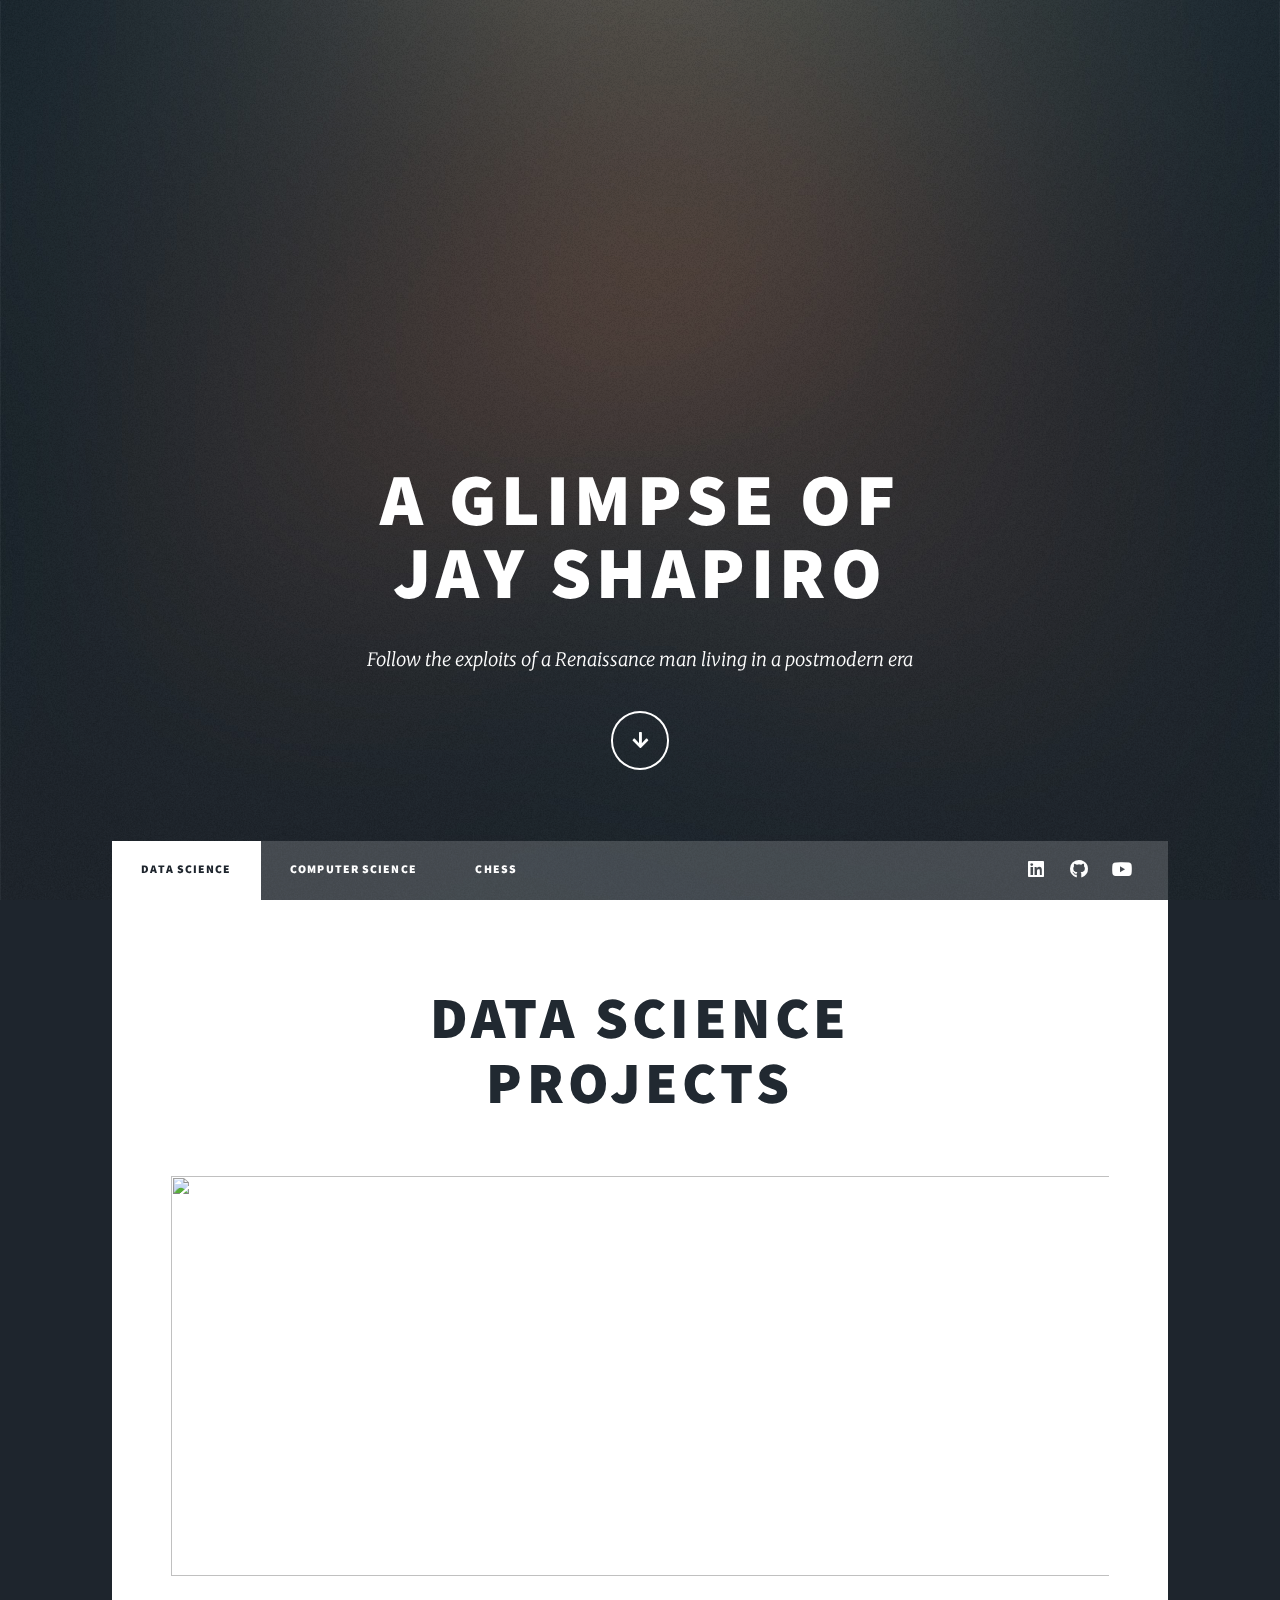
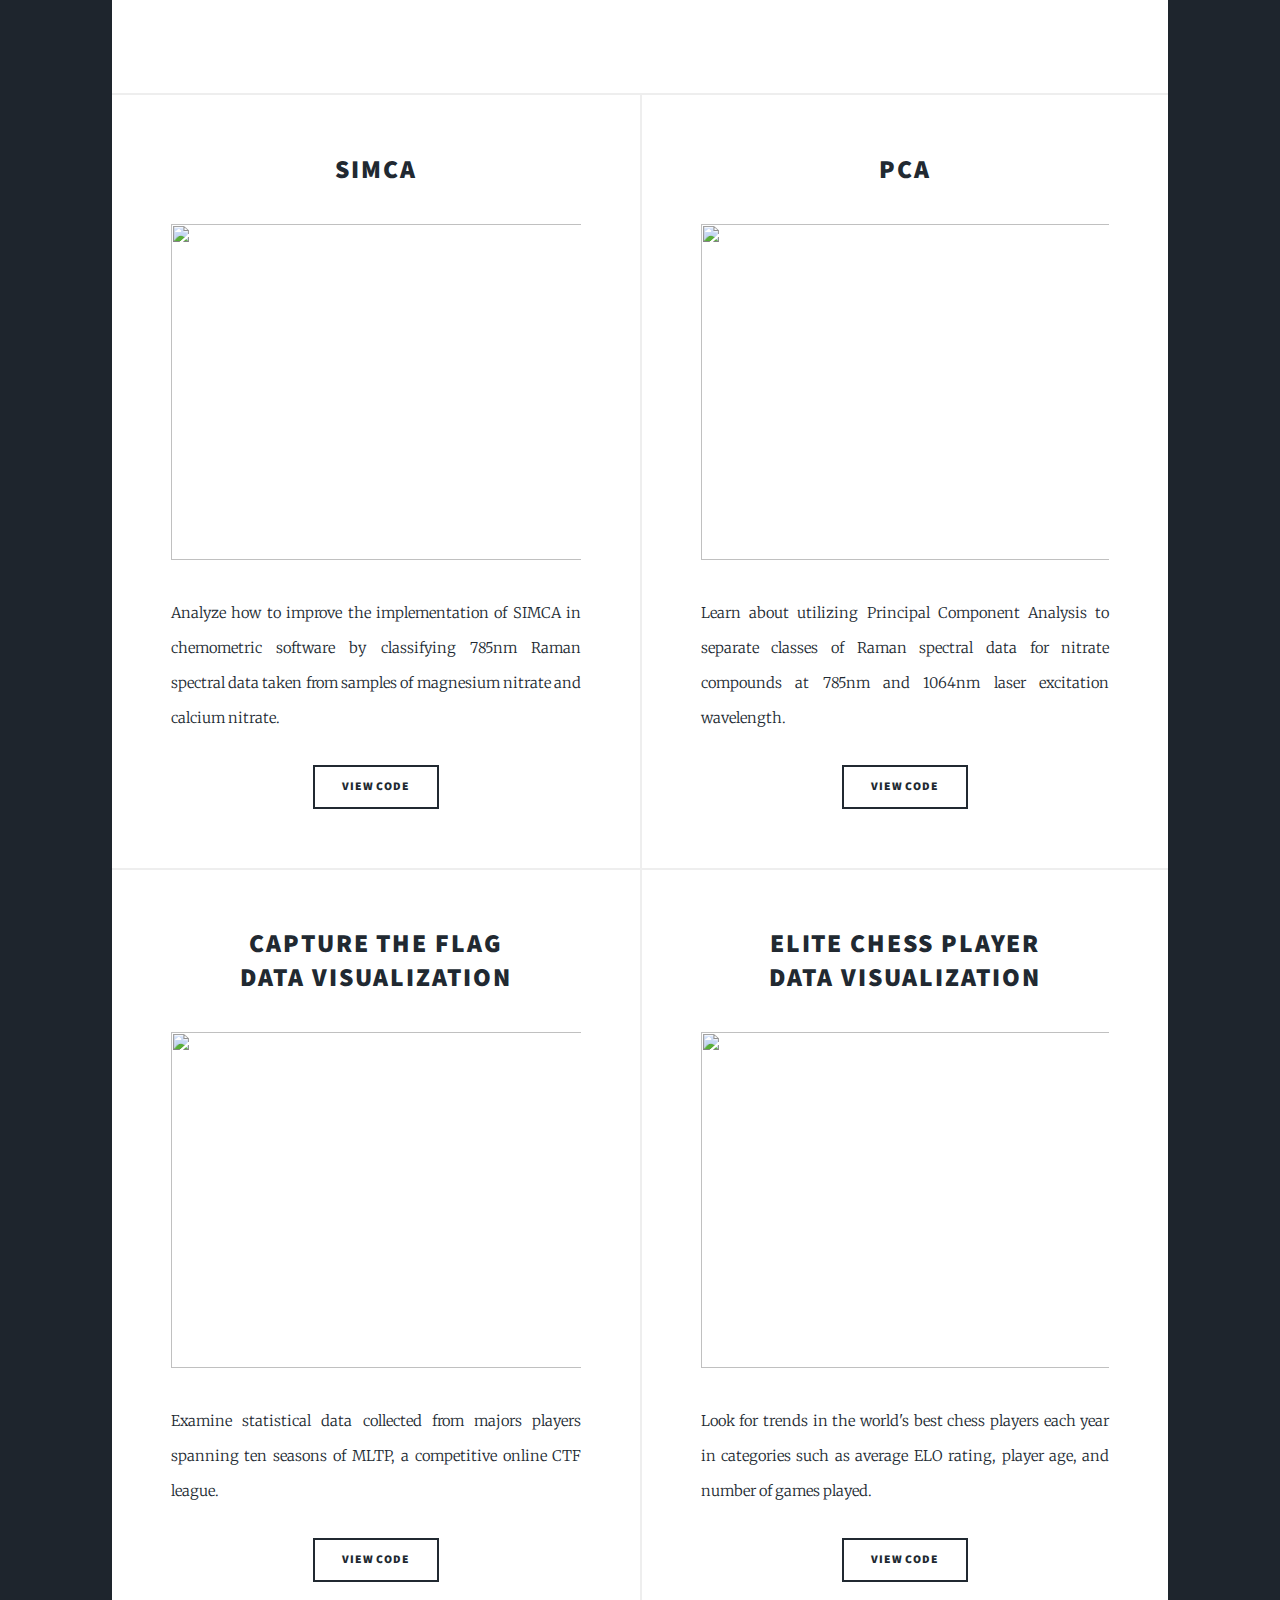
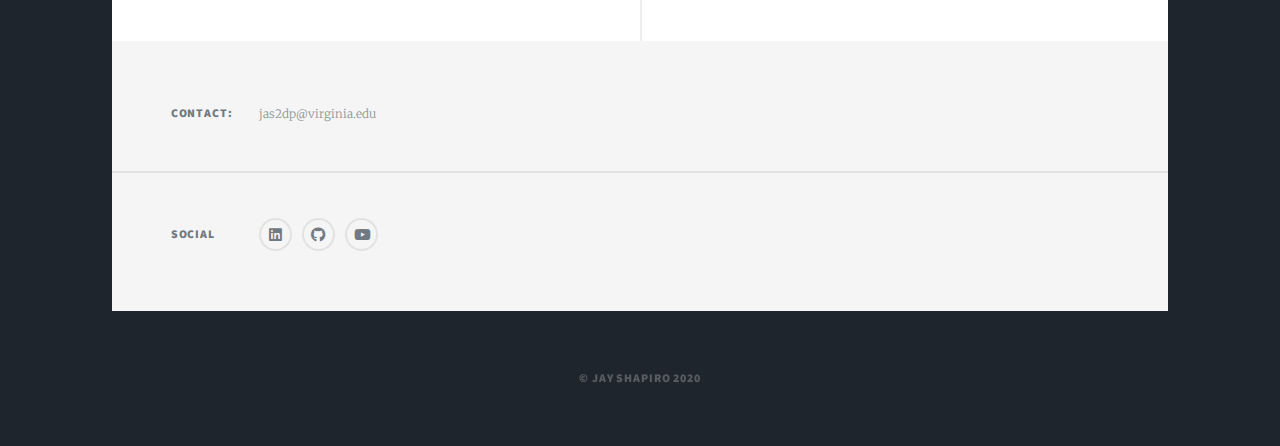
==== commit 077b4ec6: "Add files via upload" ====
--- a/index.html
+++ b/index.html
@@ -30,8 +30,8 @@
 				<!-- Nav -->
 					<nav id="nav">
 						<ul class="links">
-							<li class="active">Data Science<a href="index.html"></a></li>
-							<li><a href="generic.html">Programming</a></li>
+							<li class="active"><a href="index.html">Data Science</a></li>
+							<li><a href="generic.html">Computer Science</a></li>
 							<li><a href="elements.html">Chess</a></li>
 							<!--<li><a href="#">TagPro</a></li>-->
 						</ul>
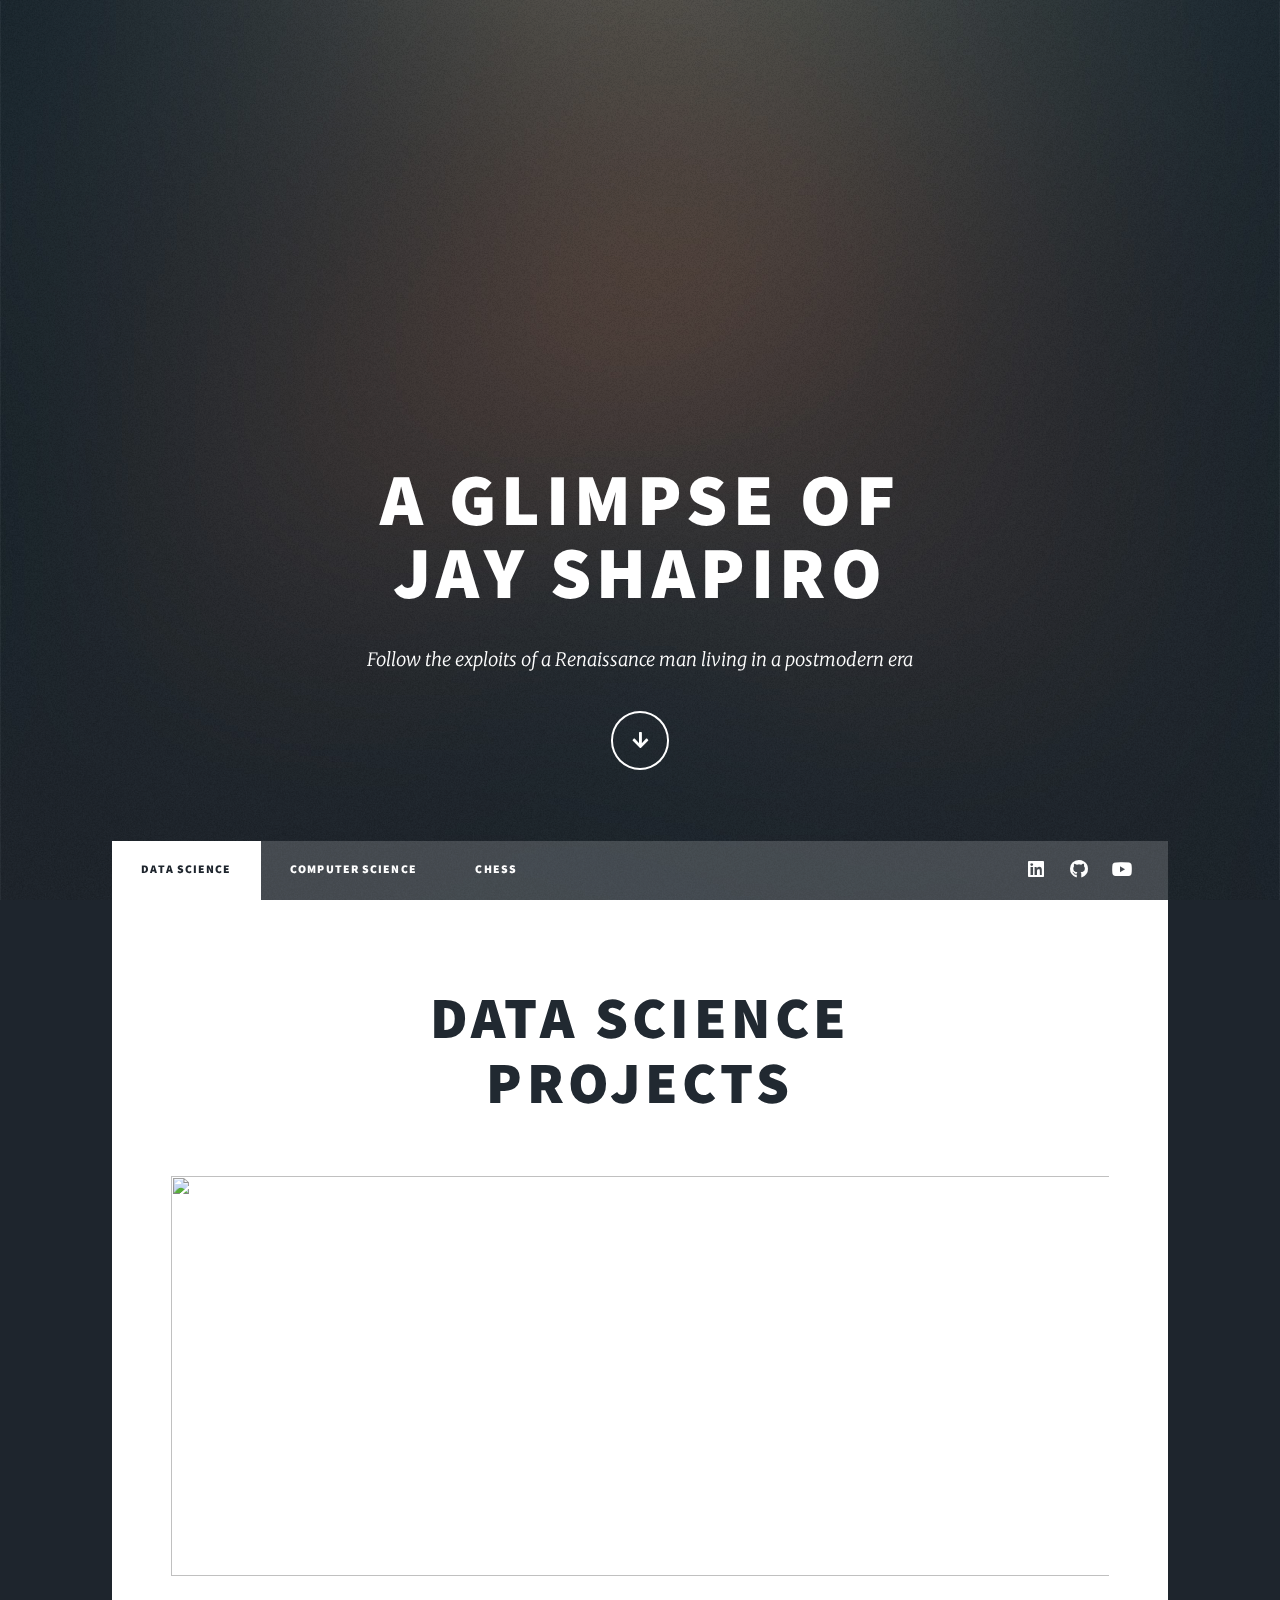
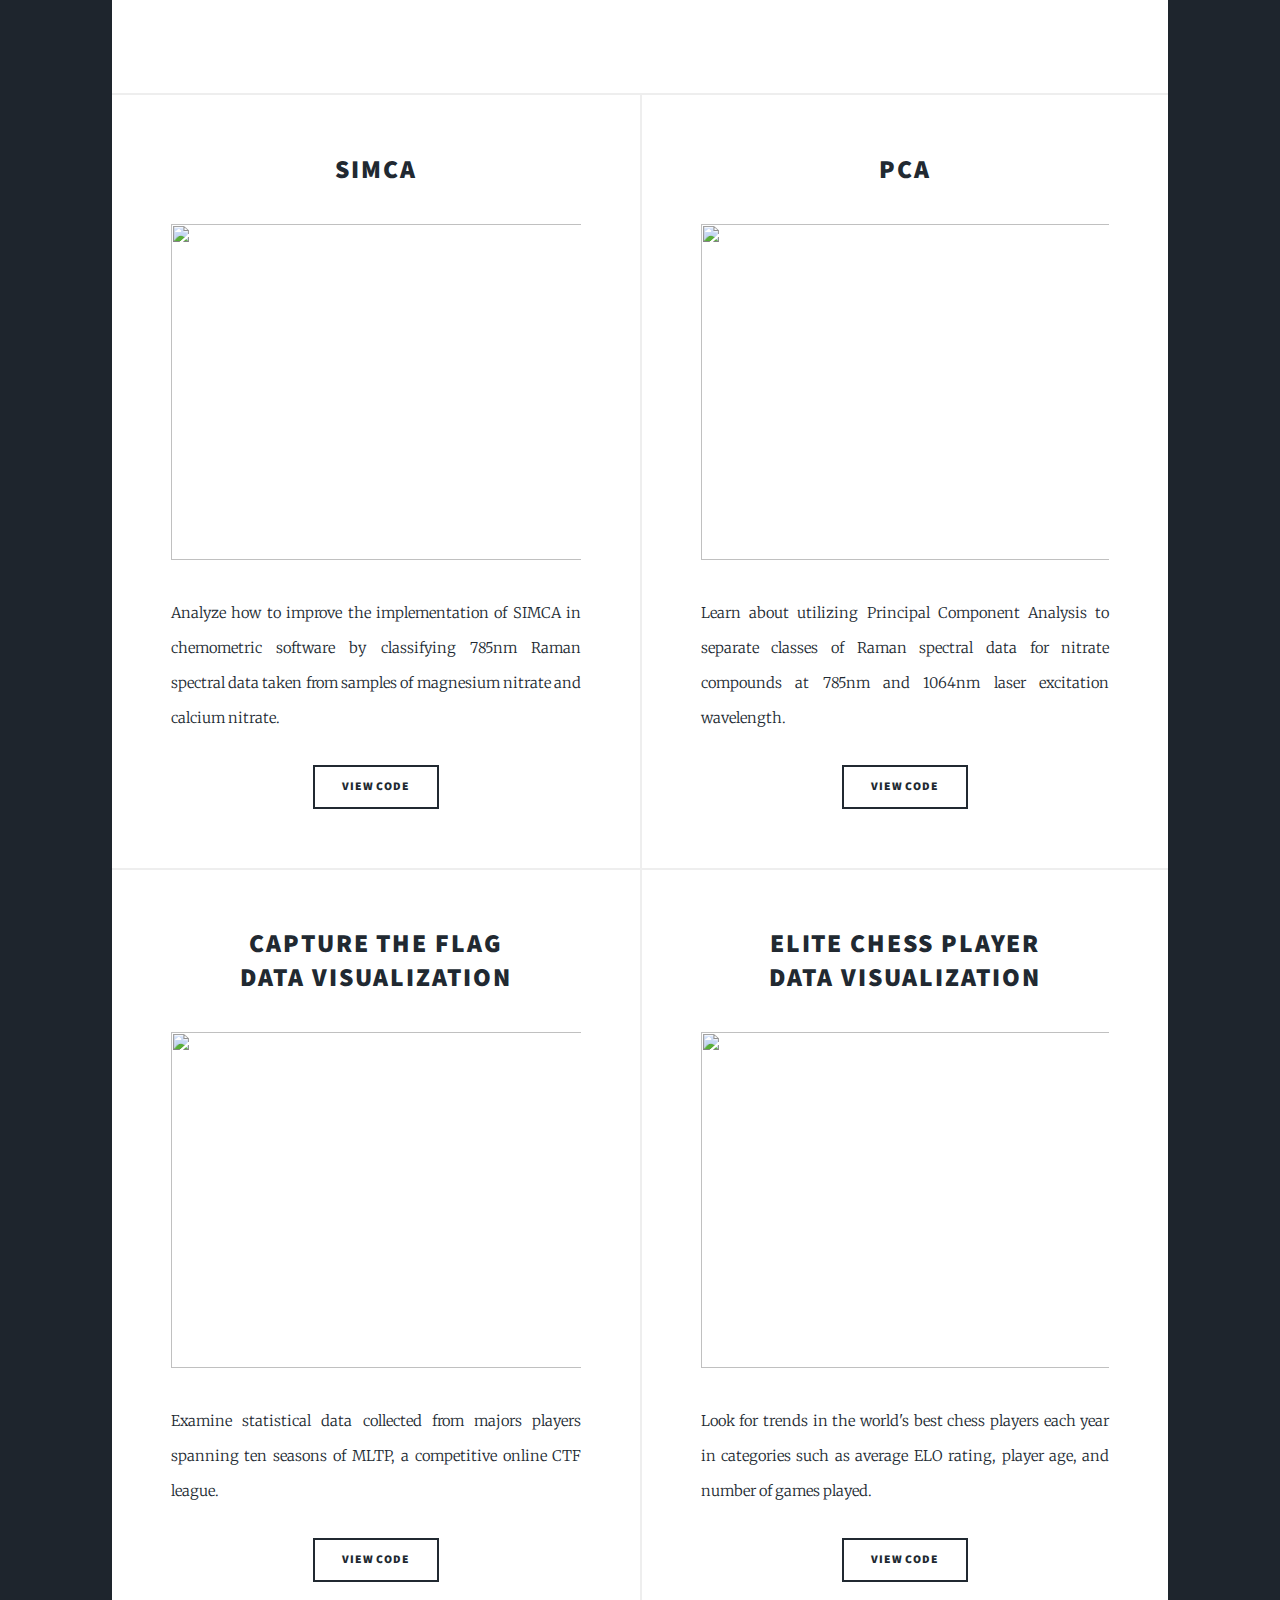
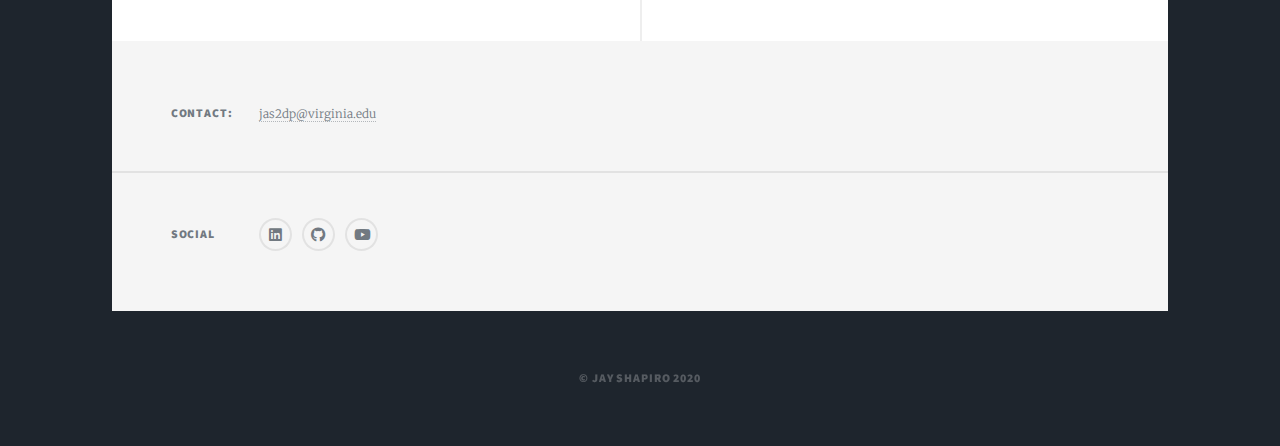
==== commit b93b0a2a: "Add files via upload" ====
--- a/index.html
+++ b/index.html
@@ -30,9 +30,9 @@
 				<!-- Nav -->
 					<nav id="nav">
 						<ul class="links">
-							<li class="active"><a href="index.html">Data Science</a></li>
-							<li><a href="generic.html">Computer Science</a></li>
-							<li><a href="elements.html">Chess</a></li>
+							<li class="active"><a href="datasci.html">Data Science</a></li>
+							<li><a href="compsci.html">Computer Science</a></li>
+							<li><a href="chess.html">Chess</a></li>
 							<!--<li><a href="#">TagPro</a></li>-->
 						</ul>
 						<ul class="icons">
@@ -110,7 +110,7 @@
 						<section class="split contact">
 							<section>
 								<h3>Contact:</h3>
-								<p>jas2dp@virginia.edu</p>
+								<p><a href="mailto: jas2dp@virginia.edu">jas2dp@virginia.edu</a></p>
 							</section>
 							<section>
 								<h3>Social</h3>
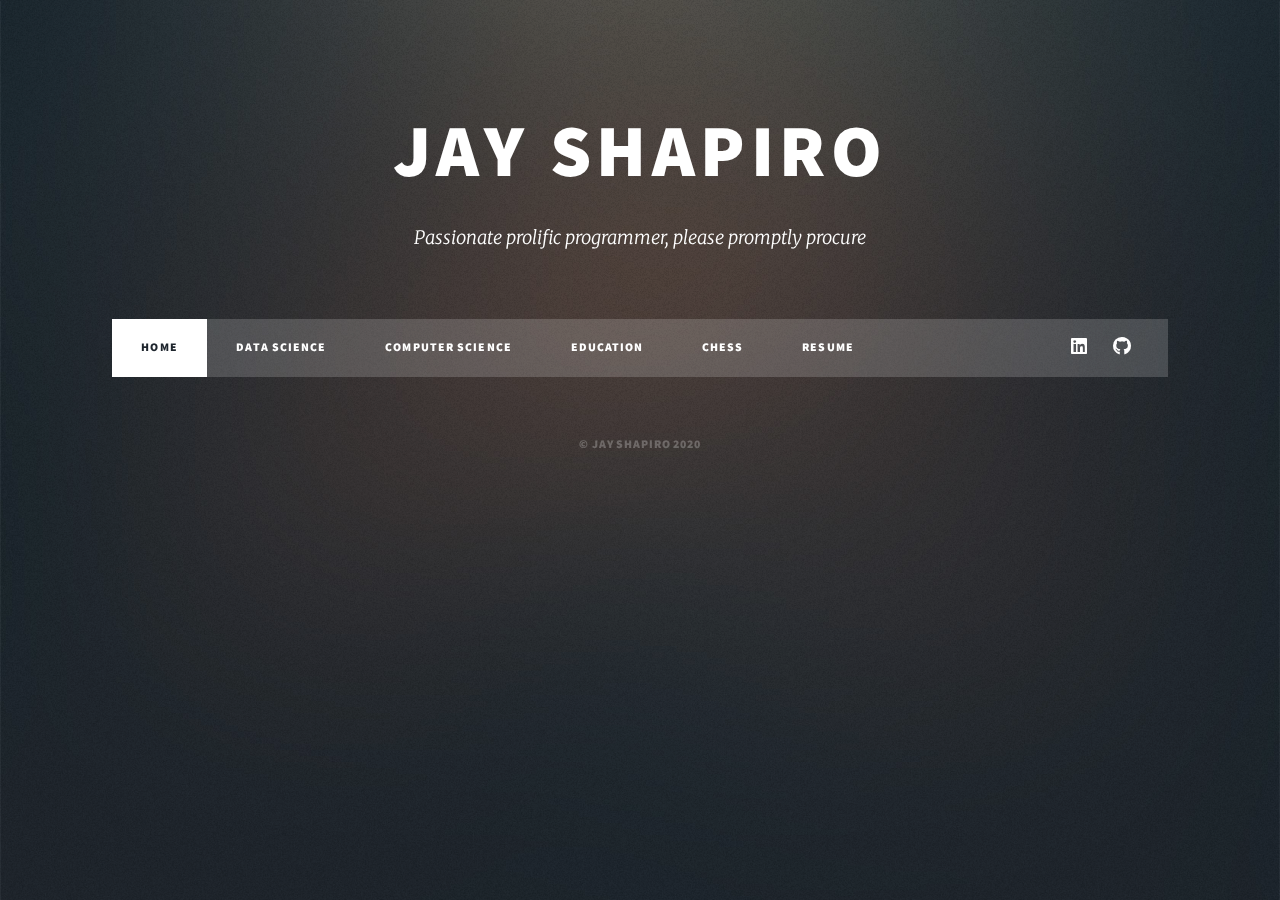
==== commit 583345e6: "Add files via upload" ====
--- a/index.html
+++ b/index.html
@@ -1,7 +1,7 @@
 <!DOCTYPE HTML>
 <html>
 	<head>
-		<title>Jay's Data Science</title>
+		<title>Home</title>
 		<meta charset="utf-8" />
 		<meta name="viewport" content="width=device-width, initial-scale=1, user-scalable=no" />
 		<link rel="stylesheet" href="assets/css/main.css" />
@@ -13,115 +13,36 @@
 			<div id="wrapper" class="fade-in">
 
 				<!-- Intro -->
-					<div id="intro">
-						<h1>A Glimpse of<br />
-						Jay Shapiro</h1>
-						<p>Follow the exploits of a Renaissance man living in a postmodern era</p>
-						<ul class="actions">
-							<li><a href="#header" class="button icon solid solo fa-arrow-down scrolly">Continue</a></li>
-						</ul>
-					</div>
-
-				<!-- Header -->
-					<header id="header">
-						<a href="https://en.wikipedia.org/wiki/Inveniam_viam" class="logo"><span>Aut viam inveniam aut faciam tibi</span></a>
-					</header>
+				<div id="intro">
+					<h1>Jay Shapiro</h1>
+					<p>Passionate prolific programmer, please promptly procure</p>
+				</div>
 
 				<!-- Nav -->
 					<nav id="nav">
 						<ul class="links">
-							<li class="active"><a href="datasci.html">Data Science</a></li>
+							<!--<li class="active"><a href="home.html">Home</a></li> -->
+							<li class="active"><a href="home.html">Home</a></li>
+							<li><a href="datasci.html">Data Science</a></li>
 							<li><a href="compsci.html">Computer Science</a></li>
+							<li><a href="education.html">Education</a></li>
 							<li><a href="chess.html">Chess</a></li>
-							<!--<li><a href="#">TagPro</a></li>-->
+							<li><a href="resume.html">Resume</a></li>
 						</ul>
 						<ul class="icons">
 							<li><a href="https://www.linkedin.com/in/jay-shapiro-802165107/" class="icon brands fa-linkedin"><span class="label">Twitter</span></a></li>
 							<li><a href="https://github.com/OneCalledSyn" class="icon brands fa-github"><span class="label">GitHub</span></a></li>
-							<li><a href="https://www.youtube.com/channel/UCR24XehZzY1zhoxZyuTIaIw/" class="icon brands fa-youtube"><span class="label">YouTube</span></a></li>
 						</ul>
 					</nav>
 
-				<!-- Main -->
-					<div id="main">
-
-						<!-- Featured Post -->
-							<article class="post featured">
-								<header class="major">
-									<h2><a>Data Science<br />
-									Projects</a></h2>
-								</header>
-								<a class="image main"><img src="https://www.simplilearn.com/ice9/free_resources_article_thumb/Convolutional_Neural_Network_Tutorial.jpg" alt="", style="width:1300px;height:400px;"/></a>
-							</article>
-
-						<!-- Posts -->
-							<section class="posts">
-								<article>
-									<header>
-										
-										<h2><a href="https://rpubs.com/OneCalledSyn/565739">SIMCA</a></h2>
-									</header>
-									<a href="https://rpubs.com/OneCalledSyn/565739" class="image fit"><img src="https://images.slideplayer.com/11/3246712/slides/slide_4.jpg" alt="", style="width:600px;height:336px;" /></a>
-									<p>Analyze how to improve the implementation of SIMCA in chemometric software by classifying 785nm Raman spectral data taken from samples of magnesium nitrate and calcium nitrate.</p>
-									<ul class="actions special">
-										<li><a href="https://github.com/OneCalledSyn/SIMCA-for-Raman-Spectra/blob/master/Nitrate_SIMCA/Nitrate%20SIMCA.Rmd" class="button">View code</a></li>
-									</ul>
-								</article>
-								<article>
-									<header>
-										
-										<h2><a href="https://rpubs.com/OneCalledSyn/564738">PCA</a></h2>
-									</header>
-									<a href="https://rpubs.com/OneCalledSyn/564738" class="image fit"><img src="https://kindsonthegenius.com/blog/wp-content/uploads/2018/11/Principal-2BComponents-2BAnalysis-2BTutorial.jpg" alt="", style="width:600px;height:336px;" /></a>
-									<p>Learn about utilizing Principal Component Analysis to separate classes of Raman spectral data for nitrate compounds at 785nm and 1064nm laser excitation wavelength.</p>
-									<ul class="actions special">
-										<li><a href="https://github.com/OneCalledSyn/Handheld-Raman-Nitrate-Investigation/blob/master/Reports/Nitrate%20Investigation%20Public.Rmd" class="button">View Code</a></li>
-									</ul>
-								</article>
-								<article>
-									<header>
-										
-										<h2><a href="https://rpubs.com/OneCalledSyn/569750">Capture the Flag<br />
-										Data Visualization</a></h2>
-									</header>
-									<a href="https://rpubs.com/OneCalledSyn/569750" class="image fit"><img src="https://www.tagproleague.com/assets/img/mltp_logo_crop.png" alt="", style="width:600px;height:336px;" /></a>
-									<p>Examine statistical data collected from majors players spanning ten seasons of MLTP, a competitive online CTF league.</p>
-									<ul class="actions special">
-										<li><a href="https://github.com/OneCalledSyn/Tagpro-Research/blob/master/Code/MLTP%20Through%20the%20Ages.Rmd" class="button">View Code</a></li>
-									</ul>
-								</article>
-								<article>
-									<header>
-										
-										<h2><a href="https://rpubs.com/OneCalledSyn/588876">Elite Chess Player<br />
-										Data Visualization</a></h2>
-									</header>
-									<a href="https://rpubs.com/OneCalledSyn/588876" class="image fit"><img src="https://img2.freepng.es/20180610/irw/kisspng-43rd-chess-olympiad-fide-world-chess-championship-united-states-chess-federation-5b1daf5b86f172.1492882115286720915527.jpg" alt="", style="width:600px;height:336px;" /></a>
-									<p>Look for trends in the world's best chess players each year in categories such as average ELO rating, player age, and number of games played.</p>
-									<ul class="actions special">
-										<li><a href="https://github.com/OneCalledSyn/FIDE-chess-ratings/blob/master/Code/Top_25_FIDE.Rmd" class="button">View Code</a></li>
-									</ul>
-								</article>
-							</section>
-					</div>
-
-				<!-- Footer -->
+				<!-- Footer 
 					<footer id="footer">
 						<section class="split contact">
 							<section>
-								<h3>Contact:</h3>
-								<p><a href="mailto: jas2dp@virginia.edu">jas2dp@virginia.edu</a></p>
-							</section>
-							<section>
-								<h3>Social</h3>
-								<ul class="icons alt">
-									<li><a href="https://www.linkedin.com/in/jay-shapiro-802165107/" class="icon brands alt fa-linkedin"><span class="label">Linkedin</span></a></li>
-									<li><a href="http://www.github.com/OneCalledSyn" class="icon brands alt fa-github"><span class="label">GitHub</span></a></li>
-									<li><a href="https://www.youtube.com/channel/UCR24XehZzY1zhoxZyuTIaIw/" class="icon brands alt fa-youtube"><span class="label">YouTube</span></a></li>
-								</ul>
+								<center><h1><a href="resume.pdf" target="_blank">Resume</a></h1></center>
 							</section>
 						</section>
-					</footer>
+					</footer> -->
 
 				<!-- Copyright -->
 					<div id="copyright">
--- a/assets/css/main.css
+++ b/assets/css/main.css
@@ -3310,7 +3310,7 @@
 		cursor: default;
 		text-align: center;
 		z-index: 1;
-		min-height: 100vh;
+		min-height: 30vh;
 	}
 
 		#intro input, #intro select, #intro textarea {
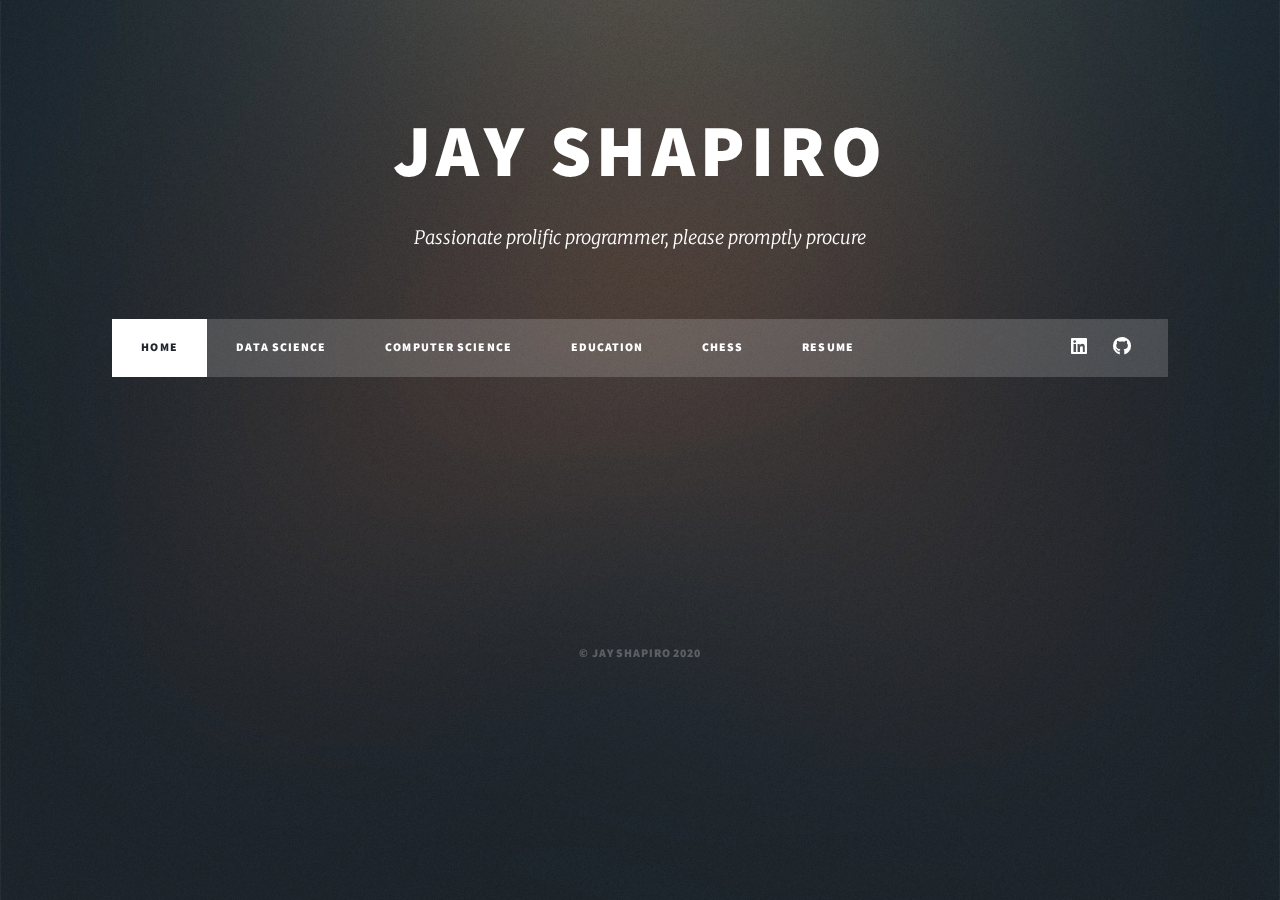
==== commit f83e83ca: "Update index.html" ====
--- a/index.html
+++ b/index.html
@@ -45,6 +45,7 @@
 					</footer> -->
 
 				<!-- Copyright -->
+					<br><br><br><br><br><br>
 					<div id="copyright">
 						<ul>&copy; Jay Shapiro 2020</ul>
 					</div>
@@ -61,4 +62,4 @@
 			<script src="assets/js/main.js"></script>
 
 	</body>
-</html>+</html>
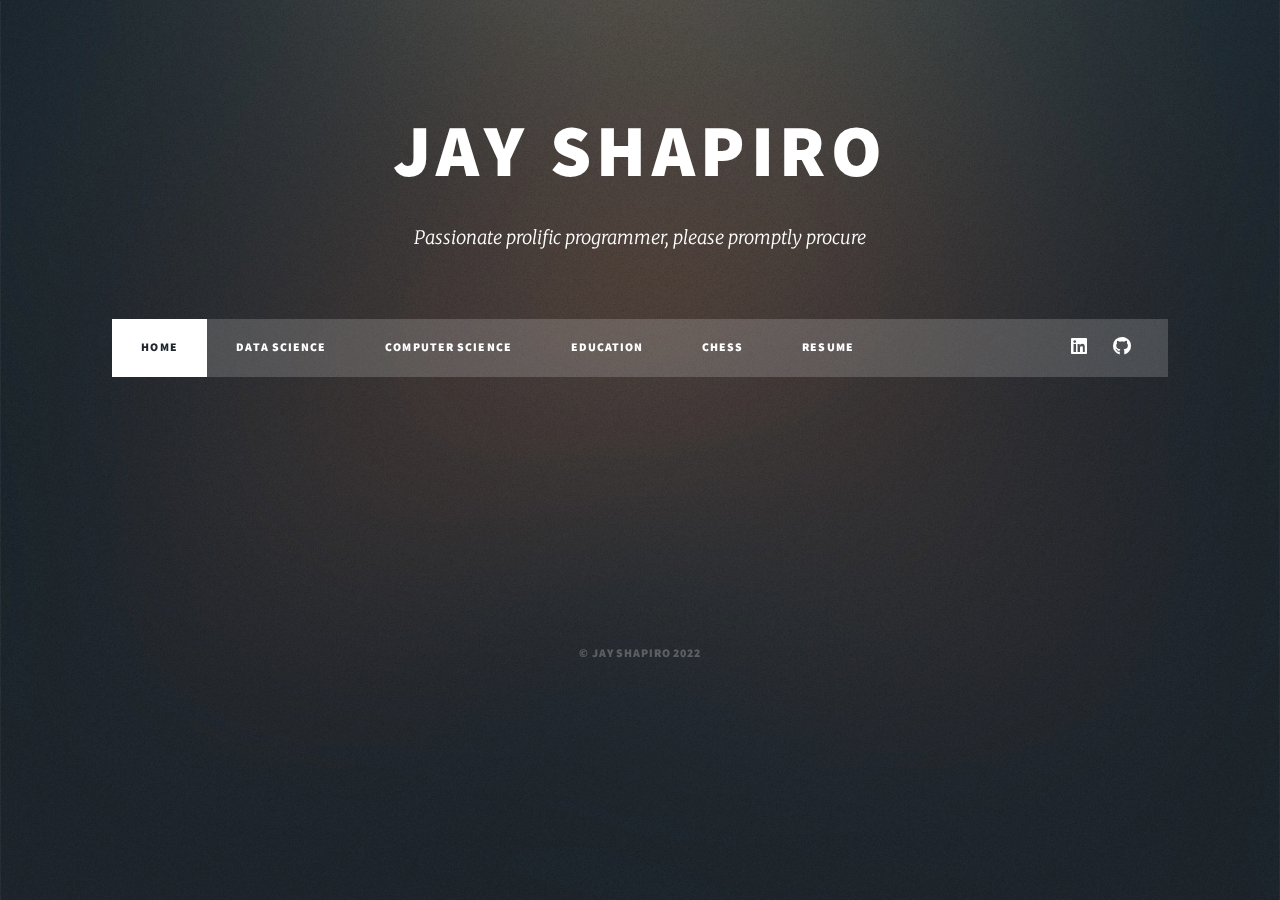
==== commit 2abbf28e: "Add files via upload" ====
--- a/index.html
+++ b/index.html
@@ -47,7 +47,7 @@
 				<!-- Copyright -->
 					<br><br><br><br><br><br>
 					<div id="copyright">
-						<ul>&copy; Jay Shapiro 2020</ul>
+						<ul>&copy; Jay Shapiro 2022</ul>
 					</div>
 
 			</div>
@@ -62,4 +62,4 @@
 			<script src="assets/js/main.js"></script>
 
 	</body>
-</html>
+</html>